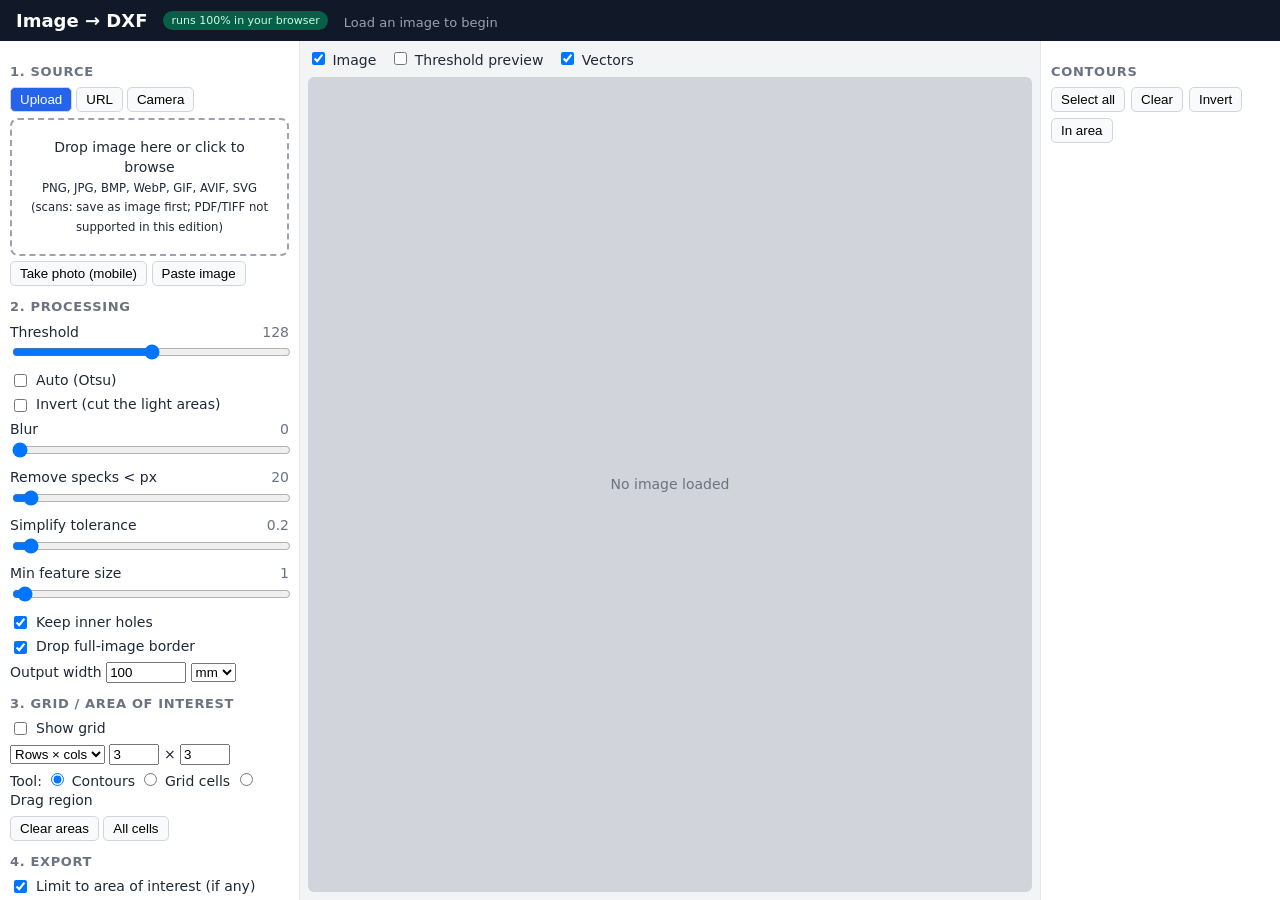
==== docs/index.html @ 94e2ead6 "Image to DXF: browser app, Flask app, Windows package" ====
<!doctype html>
<html lang="en"><head><meta charset="utf-8">
<meta name="viewport" content="width=device-width,initial-scale=1">
<title>Image → DXF cut file (browser edition)</title>
<link rel="stylesheet" href="style.css">
</head><body>
<header><h1>Image → DXF</h1><span class="badge" title="Nothing is uploaded: all processing happens in this browser tab.">runs 100% in your browser</span><span id="status" class="status">Load an image to begin</span></header>
<main>
<aside id="panel">
  <section>
    <h2>1. Source</h2>
    <div class="tabs" id="srcTabs">
      <button data-tab="file" class="on">Upload</button><button data-tab="url">URL</button><button data-tab="cam">Camera</button>
    </div>
    <div id="tab-file" class="tab">
      <label id="drop" class="drop">Drop image here or click to browse<br><small>PNG, JPG, BMP, WebP, GIF, AVIF, SVG (scans: save as image first; PDF/TIFF not supported in this edition)</small>
        <input id="fileIn" type="file" accept="image/*" hidden></label>
      <div class="row"><button id="phoneShot" title="On phones/tablets: opens the camera app">Take photo (mobile)</button>
        <input id="phoneIn" type="file" accept="image/*" capture="environment" hidden>
        <button id="pasteBtn" title="Or just press Ctrl+V anywhere on the page">Paste image</button></div>
    </div>
    <div id="tab-url" class="tab" hidden>
      <input id="urlIn" type="url" placeholder="https://example.com/logo.png"><button id="urlGo">Fetch</button>
      <p class="note">Browsers only allow this when the image's website permits cross-origin access (CORS). Many sites don't:
      if it fails, right-click the image → <i>Save image as…</i> and upload the file instead. (The Python/Windows edition fetches server-side and works with more sites.)</p>
    </div>
    <div id="tab-cam" class="tab" hidden>
      <video id="video" playsinline muted></video>
      <p class="note">Camera needs permission, and HTTPS or localhost (opening the file directly also works in Chrome/Edge).</p>
      <div><button id="camStart">Start camera</button> <button id="camShot" disabled>Capture frame</button> <button id="camStop" disabled>Stop</button></div>
    </div>
  </section>
  <section>
    <h2>2. Processing</h2>
    <label>Threshold <output id="o_threshold">128</output><input id="threshold" type="range" min="0" max="255" value="128"></label>
    <label class="row"><input id="auto" type="checkbox"> Auto (Otsu)</label>
    <label class="row"><input id="invert" type="checkbox"> Invert (cut the light areas)</label>
    <label>Blur <output id="o_blur">0</output><input id="blur" type="range" min="0" max="10" value="0"></label>
    <label>Remove specks &lt; <output id="o_speckle">20</output> px<input id="speckle" type="range" min="0" max="500" value="20"></label>
    <label>Simplify tolerance <output id="o_tolerance">0.2</output><input id="tolerance" type="range" min="0" max="5" step="0.05" value="0.2"></label>
    <label>Min feature size <output id="o_min_feature">1</output><input id="min_feature" type="range" min="0" max="50" step="0.5" value="1"></label>
    <label class="row"><input id="holes" type="checkbox" checked> Keep inner holes</label>
    <label class="row"><input id="drop_frame" type="checkbox" checked> Drop full-image border</label>
    <div class="row">Output width <input id="width" type="number" min="0.1" step="any" value="100" style="width:80px">
      <select id="unit"><option>mm</option><option>in</option></select> <small id="heightNote"></small></div>
  </section>
  <section>
    <h2>3. Grid / area of interest</h2>
    <label class="row"><input id="gridOn" type="checkbox"> Show grid</label>
    <div class="row"><select id="gridMode"><option value="count">Rows × cols</option><option value="size">Cell size</option></select>
      <span id="gridCount"><input id="rows" type="number" min="1" max="100" value="3" style="width:50px"> ×
      <input id="cols" type="number" min="1" max="100" value="3" style="width:50px"></span>
      <span id="gridSize" hidden><input id="cell" type="number" min="0.1" step="any" value="25" style="width:70px"> <span class="u">mm</span></span></div>
    <div class="row">Tool:
      <label><input type="radio" name="tool" value="contour" checked> Contours</label>
      <label><input type="radio" name="tool" value="cell"> Grid cells</label>
      <label><input type="radio" name="tool" value="region"> Drag region</label></div>
    <div class="row"><button id="clearAreas">Clear areas</button> <button id="allCells">All cells</button> <small id="areaNote"></small></div>
  </section>
  <section>
    <h2>4. Export</h2>
    <label class="row"><input id="limitArea" type="checkbox" checked> Limit to area of interest (if any)</label>
    <label class="row"><input id="clip" type="checkbox"> Clip contours at area boundary</label>
    <div class="row">Split: <select id="split"><option value="none">One file, one CUT layer</option><option value="layers">One file, layer per group</option><option value="files">Separate files (zip)</option></select></div>
    <div class="row">Group by: <select id="groupBy"><option value="contour">contour</option><option value="cell">area / cell</option></select>
      <label class="row"><input id="zero" type="checkbox"> origin to 0,0 per file</label></div>
    <button id="download" class="primary" disabled>Download DXF</button>
    <div id="exportNote" class="note"></div>
  </section>
</aside>
<section id="view">
  <div class="toolbar">
    <label><input id="showImg" type="checkbox" checked> Image</label>
    <label><input id="showMask" type="checkbox"> Threshold preview</label>
    <label><input id="showVec" type="checkbox" checked> Vectors</label>
    <span id="info" class="note"></span>
  </div>
  <div id="stage"><svg id="svg" xmlns="http://www.w3.org/2000/svg"></svg><div id="empty">No image loaded</div></div>
</section>
<aside id="listPanel">
  <h2>Contours <small id="selCount"></small></h2>
  <div class="row"><button id="selAll">Select all</button><button id="selNone">Clear</button><button id="selInv">Invert</button><button id="selArea" title="Select contours whose bounding box touches the area of interest">In area</button></div>
  <ul id="list"></ul>
</aside>
</main>
<script src="js/polygon-clipping.umd.min.js"></script>
<script src="js/trace.js"></script>
<script src="js/dxf.js"></script>
<script src="js/app.js"></script>
</body></html>
---- docs/style.css ----
*{box-sizing:border-box}
body{margin:0;font:14px/1.4 system-ui,sans-serif;background:#f3f4f6;color:#1f2937;height:100vh;display:flex;flex-direction:column}
header{background:#111827;color:#fff;padding:8px 16px;display:flex;gap:16px;align-items:baseline}
header h1{font-size:18px;margin:0}.status{font-size:13px;color:#9ca3af}.status.err{color:#fca5a5}
main{flex:1;display:grid;grid-template-columns:300px 1fr 240px;min-height:0}
aside,#view{overflow:auto}
#panel,#listPanel{background:#fff;padding:10px;border-right:1px solid #e5e7eb}
#listPanel{border-left:1px solid #e5e7eb;border-right:0;display:flex;flex-direction:column}
h2{font-size:13px;text-transform:uppercase;letter-spacing:.05em;color:#6b7280;margin:12px 0 6px}
section>label,section .row{display:block;margin:5px 0}
.row{display:flex;gap:6px;align-items:center;flex-wrap:wrap}
label.row{display:flex}
input[type=range]{width:100%}input[type=url]{width:70%}
output{float:right;color:#6b7280}
button{padding:4px 9px;border:1px solid #d1d5db;background:#f9fafb;border-radius:5px;cursor:pointer}
button:hover:not(:disabled){background:#eef2ff}button:disabled{opacity:.5;cursor:default}
button.primary{background:#2563eb;color:#fff;border-color:#1d4ed8;width:100%;padding:8px;margin-top:6px}
.tabs{display:flex;gap:4px;margin-bottom:6px}.tabs button.on{background:#2563eb;color:#fff}
.drop{display:block;border:2px dashed #9ca3af;border-radius:8px;padding:18px;text-align:center;cursor:pointer}
.drop.over{background:#dbeafe;border-color:#2563eb}
video{width:100%;background:#000;border-radius:6px;max-height:180px}
.note{font-size:12px;color:#6b7280}
#view{padding:8px;display:flex;flex-direction:column}
.toolbar{display:flex;gap:14px;align-items:center;margin-bottom:6px}
#stage{position:relative;flex:1;background:#d1d5db;border-radius:6px;overflow:auto;display:flex;align-items:flex-start;justify-content:center}
#svg{max-width:100%;max-height:100%;background:#fff;display:none;user-select:none;touch-action:none}
#empty{color:#6b7280;align-self:center}
#list{list-style:none;margin:6px 0 0;padding:0;overflow:auto;flex:1}
#list li{display:flex;gap:6px;align-items:center;padding:2px 4px;border-radius:4px;cursor:pointer;font-size:12px}
#list li:hover,#list li.hl{background:#fee2e2}#list li .tag{color:#6b7280;margin-left:auto}
#list li.off{color:#9ca3af}
.c{fill:rgba(220,38,38,.12);stroke:#dc2626;stroke-width:1.5;vector-effect:non-scaling-stroke;cursor:pointer}
.c.off{fill:rgba(0,0,0,0);stroke:#9ca3af;stroke-dasharray:4 3}.c.hl{fill:rgba(250,204,21,.45);stroke:#ca8a04}
.g{stroke:#2563eb;stroke-width:1;vector-effect:non-scaling-stroke;opacity:.7;fill:none}
.cell{fill:rgba(37,99,235,.22);stroke:#2563eb;vector-effect:non-scaling-stroke}
.area{fill:rgba(16,185,129,.2);stroke:#059669;stroke-width:2;vector-effect:non-scaling-stroke;stroke-dasharray:6 3}
.lbl{font:12px sans-serif;fill:#1d4ed8;pointer-events:none}
button.primary:hover:not(:disabled){background:#1d4ed8}

.badge{background:#065f46;color:#d1fae5;font-size:11px;padding:2px 8px;border-radius:10px;align-self:center}
.tab p.note{margin:6px 0}
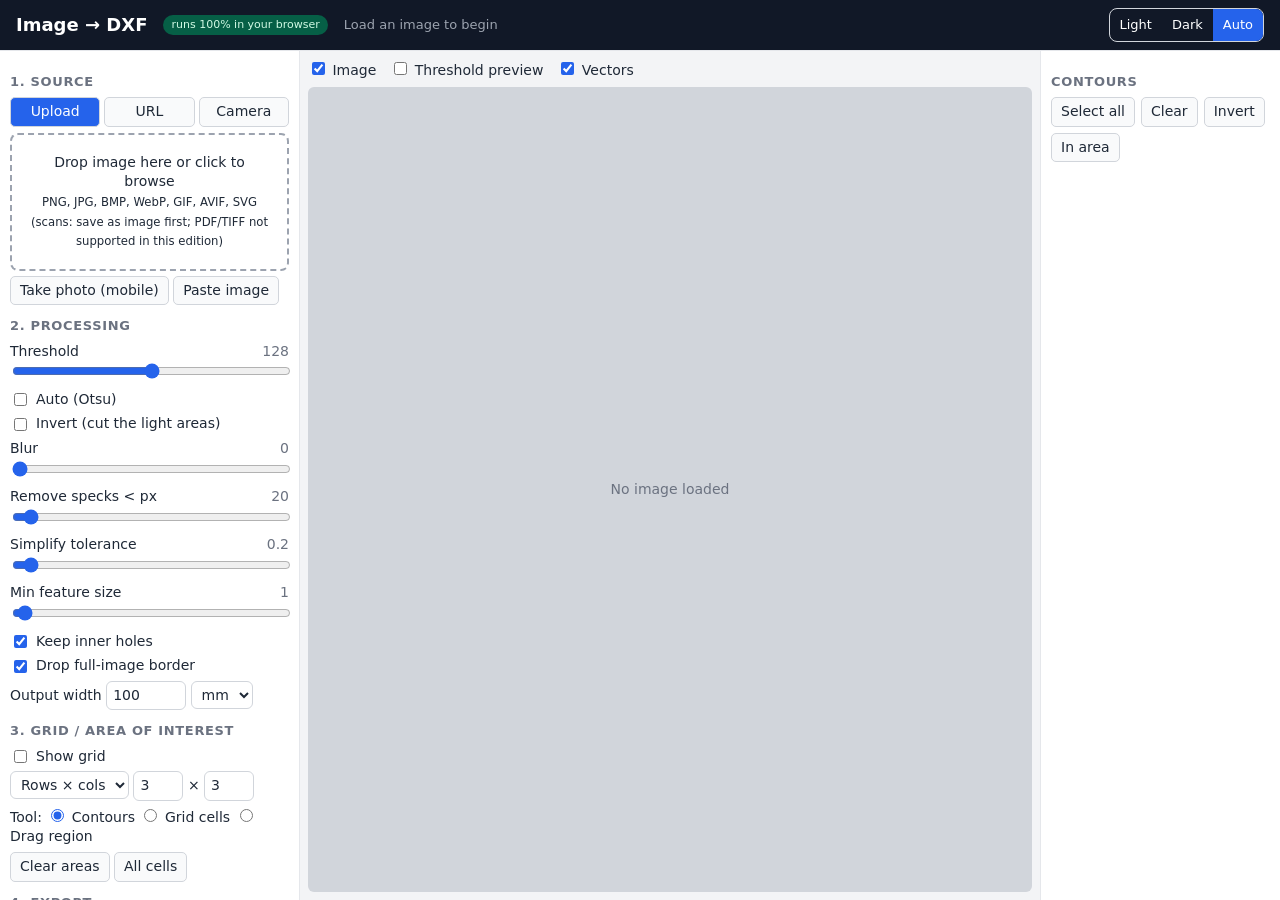
==== commit 0ec2e7c8: "Mobile/iPhone friendly UI: dark mode, safe-area, PWA manifest + icons, touch targets, iOS share fall" ====
--- a/docs/index.html
+++ b/docs/index.html
@@ -1,13 +1,25 @@
 <!doctype html>
 <html lang="en"><head><meta charset="utf-8">
-<meta name="viewport" content="width=device-width,initial-scale=1">
+<meta name="viewport" content="width=device-width,initial-scale=1,viewport-fit=cover">
+<meta name="color-scheme" content="light dark">
+<meta name="theme-color" content="#111827" media="(prefers-color-scheme: light)">
+<meta name="theme-color" content="#0b0f17" media="(prefers-color-scheme: dark)">
+<meta name="apple-mobile-web-app-capable" content="yes">
+<meta name="mobile-web-app-capable" content="yes">
+<meta name="apple-mobile-web-app-status-bar-style" content="black-translucent">
+<meta name="apple-mobile-web-app-title" content="Image to DXF">
+<link rel="manifest" href="manifest.webmanifest">
+<link rel="apple-touch-icon" href="icons/apple-touch-icon.png">
+<link rel="icon" type="image/png" sizes="192x192" href="icons/icon-192.png">
+<script>(function(){try{var t=localStorage.getItem('i2d-theme');if(t==='light'||t==='dark')document.documentElement.setAttribute('data-theme',t);}catch(e){}})();</script>
 <title>Image → DXF cut file (browser edition)</title>
 <link rel="stylesheet" href="style.css">
 </head><body>
-<header><h1>Image → DXF</h1><span class="badge" title="Nothing is uploaded: all processing happens in this browser tab.">runs 100% in your browser</span><span id="status" class="status">Load an image to begin</span></header>
+<header><h1>Image → DXF</h1><span class="badge" title="Nothing is uploaded: all processing happens in this browser tab.">runs 100% in your browser</span><span id="status" class="status" role="status" aria-live="polite">Load an image to begin</span>
+<div class="theme" id="themeSwitch" role="group" aria-label="Color theme"><button data-theme="light">Light</button><button data-theme="dark">Dark</button><button data-theme="auto" class="on">Auto</button></div></header>
 <main>
 <aside id="panel">
-  <section>
+  <section id="s-src">
     <h2>1. Source</h2>
     <div class="tabs" id="srcTabs">
       <button data-tab="file" class="on">Upload</button><button data-tab="url">URL</button><button data-tab="cam">Camera</button>
@@ -20,17 +32,17 @@
         <button id="pasteBtn" title="Or just press Ctrl+V anywhere on the page">Paste image</button></div>
     </div>
     <div id="tab-url" class="tab" hidden>
-      <input id="urlIn" type="url" placeholder="https://example.com/logo.png"><button id="urlGo">Fetch</button>
+      <input id="urlIn" type="url" inputmode="url" autocapitalize="off" autocorrect="off" spellcheck="false" placeholder="https://example.com/logo.png"><button id="urlGo">Fetch</button>
       <p class="note">Browsers only allow this when the image's website permits cross-origin access (CORS). Many sites don't:
       if it fails, right-click the image → <i>Save image as…</i> and upload the file instead. (The Python/Windows edition fetches server-side and works with more sites.)</p>
     </div>
     <div id="tab-cam" class="tab" hidden>
-      <video id="video" playsinline muted></video>
+      <video id="video" playsinline webkit-playsinline autoplay muted></video>
       <p class="note">Camera needs permission, and HTTPS or localhost (opening the file directly also works in Chrome/Edge).</p>
       <div><button id="camStart">Start camera</button> <button id="camShot" disabled>Capture frame</button> <button id="camStop" disabled>Stop</button></div>
     </div>
   </section>
-  <section>
+  <section id="s-proc">
     <h2>2. Processing</h2>
     <label>Threshold <output id="o_threshold">128</output><input id="threshold" type="range" min="0" max="255" value="128"></label>
     <label class="row"><input id="auto" type="checkbox"> Auto (Otsu)</label>
@@ -41,23 +53,23 @@
     <label>Min feature size <output id="o_min_feature">1</output><input id="min_feature" type="range" min="0" max="50" step="0.5" value="1"></label>
     <label class="row"><input id="holes" type="checkbox" checked> Keep inner holes</label>
     <label class="row"><input id="drop_frame" type="checkbox" checked> Drop full-image border</label>
-    <div class="row">Output width <input id="width" type="number" min="0.1" step="any" value="100" style="width:80px">
+    <div class="row">Output width <input id="width" type="number" min="0.1" step="any" value="100" class="n80">
       <select id="unit"><option>mm</option><option>in</option></select> <small id="heightNote"></small></div>
   </section>
-  <section>
+  <section id="s-grid">
     <h2>3. Grid / area of interest</h2>
     <label class="row"><input id="gridOn" type="checkbox"> Show grid</label>
     <div class="row"><select id="gridMode"><option value="count">Rows × cols</option><option value="size">Cell size</option></select>
-      <span id="gridCount"><input id="rows" type="number" min="1" max="100" value="3" style="width:50px"> ×
-      <input id="cols" type="number" min="1" max="100" value="3" style="width:50px"></span>
-      <span id="gridSize" hidden><input id="cell" type="number" min="0.1" step="any" value="25" style="width:70px"> <span class="u">mm</span></span></div>
-    <div class="row">Tool:
+      <span id="gridCount"><input id="rows" type="number" min="1" max="100" value="3" class="n50"> ×
+      <input id="cols" type="number" min="1" max="100" value="3" class="n50"></span>
+      <span id="gridSize" hidden><input id="cell" type="number" min="0.1" step="any" value="25" class="n70"> <span class="u">mm</span></span></div>
+    <div class="row tools">Tool:
       <label><input type="radio" name="tool" value="contour" checked> Contours</label>
       <label><input type="radio" name="tool" value="cell"> Grid cells</label>
       <label><input type="radio" name="tool" value="region"> Drag region</label></div>
     <div class="row"><button id="clearAreas">Clear areas</button> <button id="allCells">All cells</button> <small id="areaNote"></small></div>
   </section>
-  <section>
+  <section id="s-exp">
     <h2>4. Export</h2>
     <label class="row"><input id="limitArea" type="checkbox" checked> Limit to area of interest (if any)</label>
     <label class="row"><input id="clip" type="checkbox"> Clip contours at area boundary</label>
@@ -65,6 +77,7 @@
     <div class="row">Group by: <select id="groupBy"><option value="contour">contour</option><option value="cell">area / cell</option></select>
       <label class="row"><input id="zero" type="checkbox"> origin to 0,0 per file</label></div>
     <button id="download" class="primary" disabled>Download DXF</button>
+    <button id="share" class="primary alt" hidden>Share / Save to Files…</button>
     <div id="exportNote" class="note"></div>
   </section>
 </aside>
@@ -83,6 +96,7 @@
   <ul id="list"></ul>
 </aside>
 </main>
+<script src="js/theme.js"></script>
 <script src="js/polygon-clipping.umd.min.js"></script>
 <script src="js/trace.js"></script>
 <script src="js/dxf.js"></script>
--- a/docs/style.css
+++ b/docs/style.css
@@ -1,41 +1,133 @@
-*{box-sizing:border-box}
-body{margin:0;font:14px/1.4 system-ui,sans-serif;background:#f3f4f6;color:#1f2937;height:100vh;display:flex;flex-direction:column}
-header{background:#111827;color:#fff;padding:8px 16px;display:flex;gap:16px;align-items:baseline}
-header h1{font-size:18px;margin:0}.status{font-size:13px;color:#9ca3af}.status.err{color:#fca5a5}
+/* ---- theme variables: light default, dark via system (Auto) or manual override ---- */
+:root{
+  color-scheme:light;
+  --bg:#f3f4f6;--fg:#1f2937;--muted:#6b7280;--panel:#fff;--border:#e5e7eb;--field:#fff;--field-border:#d1d5db;
+  --btn:#f9fafb;--btn-hover:#eef2ff;--accent:#2563eb;--accent-hover:#1d4ed8;--accent-fg:#fff;
+  --header:#111827;--header-fg:#fff;--status:#9ca3af;--err:#fca5a5;
+  --stage:#d1d5db;--canvas:#fff;--drop-over:#dbeafe;--drop-border:#9ca3af;--hover-row:#fee2e2;--faint:#9ca3af;
+  --badge:#065f46;--badge-fg:#d1fae5;
+  --c-stroke:#dc2626;--c-fill:rgba(220,38,38,.12);--c-off:#9ca3af;--hl-fill:rgba(250,204,21,.45);--hl-stroke:#ca8a04;
+  --g:#2563eb;--cell-fill:rgba(37,99,235,.22);--area-fill:rgba(16,185,129,.2);--area-stroke:#059669;--lbl:#1d4ed8;
+  --lbl-halo:rgba(255,255,255,.85);
+}
+@media (prefers-color-scheme:dark){
+  :root:not([data-theme=light]){
+    color-scheme:dark;
+    --bg:#0b0f17;--fg:#e5e7eb;--muted:#9ca3af;--panel:#141a24;--border:#252d3a;--field:#1b2330;--field-border:#3a4556;
+    --btn:#1f2937;--btn-hover:#2b3647;--accent:#3b82f6;--accent-hover:#2563eb;--accent-fg:#fff;
+    --header:#0b0f17;--header-fg:#f3f4f6;--status:#9ca3af;--err:#fca5a5;
+    --stage:#05080d;--canvas:#1b2330;--drop-over:#1e3a5f;--drop-border:#4b5563;--hover-row:#3b1d24;--faint:#6b7280;
+    --badge:#064e3b;--badge-fg:#a7f3d0;
+    --c-stroke:#ff6b6b;--c-fill:rgba(255,107,107,.18);--c-off:#8b95a5;--hl-fill:rgba(250,204,21,.4);--hl-stroke:#fde047;
+    --g:#60a5fa;--cell-fill:rgba(96,165,250,.3);--area-fill:rgba(52,211,153,.25);--area-stroke:#34d399;--lbl:#93c5fd;
+    --lbl-halo:rgba(11,15,23,.85);
+  }
+}
+:root[data-theme=dark]{
+  color-scheme:dark;
+  --bg:#0b0f17;--fg:#e5e7eb;--muted:#9ca3af;--panel:#141a24;--border:#252d3a;--field:#1b2330;--field-border:#3a4556;
+  --btn:#1f2937;--btn-hover:#2b3647;--accent:#3b82f6;--accent-hover:#2563eb;--accent-fg:#fff;
+  --header:#0b0f17;--header-fg:#f3f4f6;--status:#9ca3af;--err:#fca5a5;
+  --stage:#05080d;--canvas:#1b2330;--drop-over:#1e3a5f;--drop-border:#4b5563;--hover-row:#3b1d24;--faint:#6b7280;
+  --badge:#064e3b;--badge-fg:#a7f3d0;
+  --c-stroke:#ff6b6b;--c-fill:rgba(255,107,107,.18);--c-off:#8b95a5;--hl-fill:rgba(250,204,21,.4);--hl-stroke:#fde047;
+  --g:#60a5fa;--cell-fill:rgba(96,165,250,.3);--area-fill:rgba(52,211,153,.25);--area-stroke:#34d399;--lbl:#93c5fd;
+  --lbl-halo:rgba(11,15,23,.85);
+}
+
+*{box-sizing:border-box;-webkit-text-size-adjust:100%}
+html{background:var(--bg)}
+body{margin:0;font:14px/1.4 system-ui,-apple-system,sans-serif;background:var(--bg);color:var(--fg);height:100vh;height:100dvh;display:flex;flex-direction:column;
+  padding-left:env(safe-area-inset-left);padding-right:env(safe-area-inset-right);padding-bottom:env(safe-area-inset-bottom)}
+header{background:var(--header);color:var(--header-fg);padding:8px 16px;padding-top:calc(8px + env(safe-area-inset-top));
+  margin-left:calc(-1*env(safe-area-inset-left));margin-right:calc(-1*env(safe-area-inset-right));
+  padding-left:calc(16px + env(safe-area-inset-left));padding-right:calc(16px + env(safe-area-inset-right));
+  display:flex;gap:10px 16px;align-items:center;flex-wrap:wrap;border-bottom:1px solid var(--border)}
+header h1{font-size:18px;margin:0}.status{font-size:13px;color:var(--status);flex:1;min-width:120px}.status.err{color:var(--err)}
+.theme{display:flex;border:1px solid var(--field-border);border-radius:8px;overflow:hidden;margin-left:auto}
+.theme button{border:0;border-radius:0;background:transparent;color:var(--header-fg);padding:4px 10px;min-height:32px;font-size:13px}
+.theme button.on{background:var(--accent);color:var(--accent-fg)}
 main{flex:1;display:grid;grid-template-columns:300px 1fr 240px;min-height:0}
 aside,#view{overflow:auto}
-#panel,#listPanel{background:#fff;padding:10px;border-right:1px solid #e5e7eb}
-#listPanel{border-left:1px solid #e5e7eb;border-right:0;display:flex;flex-direction:column}
-h2{font-size:13px;text-transform:uppercase;letter-spacing:.05em;color:#6b7280;margin:12px 0 6px}
+#panel,#listPanel{background:var(--panel);padding:10px;border-right:1px solid var(--border)}
+#listPanel{border-left:1px solid var(--border);border-right:0;display:flex;flex-direction:column}
+h2{font-size:13px;text-transform:uppercase;letter-spacing:.05em;color:var(--muted);margin:12px 0 6px}
 section>label,section .row{display:block;margin:5px 0}
 .row{display:flex;gap:6px;align-items:center;flex-wrap:wrap}
 label.row{display:flex}
-input[type=range]{width:100%}input[type=url]{width:70%}
-output{float:right;color:#6b7280}
-button{padding:4px 9px;border:1px solid #d1d5db;background:#f9fafb;border-radius:5px;cursor:pointer}
-button:hover:not(:disabled){background:#eef2ff}button:disabled{opacity:.5;cursor:default}
-button.primary{background:#2563eb;color:#fff;border-color:#1d4ed8;width:100%;padding:8px;margin-top:6px}
-.tabs{display:flex;gap:4px;margin-bottom:6px}.tabs button.on{background:#2563eb;color:#fff}
-.drop{display:block;border:2px dashed #9ca3af;border-radius:8px;padding:18px;text-align:center;cursor:pointer}
-.drop.over{background:#dbeafe;border-color:#2563eb}
+input[type=range]{width:100%;accent-color:var(--accent)}input[type=url]{width:70%}
+input[type=checkbox],input[type=radio]{accent-color:var(--accent)}
+input[type=url],input[type=number],select{background:var(--field);color:var(--fg);border:1px solid var(--field-border);border-radius:6px;padding:4px 6px;font:inherit}
+.n80{width:80px}.n70{width:70px}.n50{width:50px}
+output{float:right;color:var(--muted)}
+button{padding:4px 9px;border:1px solid var(--field-border);background:var(--btn);color:var(--fg);border-radius:5px;cursor:pointer;font:inherit}
+button:hover:not(:disabled){background:var(--btn-hover)}button:disabled{opacity:.5;cursor:default}
+button.primary{background:var(--accent);color:var(--accent-fg);border-color:var(--accent-hover);width:100%;padding:8px;margin-top:6px}
+button.primary.alt{background:var(--btn);color:var(--fg);border-color:var(--field-border)}
+.tabs{display:flex;gap:4px;margin-bottom:6px}.tabs button{flex:1}.tabs button.on{background:var(--accent);color:var(--accent-fg)}
+.drop{display:block;border:2px dashed var(--drop-border);border-radius:8px;padding:18px;text-align:center;cursor:pointer}
+.drop.over{background:var(--drop-over);border-color:var(--accent)}
 video{width:100%;background:#000;border-radius:6px;max-height:180px}
-.note{font-size:12px;color:#6b7280}
+.note{font-size:12px;color:var(--muted)}
 #view{padding:8px;display:flex;flex-direction:column}
-.toolbar{display:flex;gap:14px;align-items:center;margin-bottom:6px}
-#stage{position:relative;flex:1;background:#d1d5db;border-radius:6px;overflow:auto;display:flex;align-items:flex-start;justify-content:center}
-#svg{max-width:100%;max-height:100%;background:#fff;display:none;user-select:none;touch-action:none}
-#empty{color:#6b7280;align-self:center}
+.toolbar{display:flex;gap:14px;align-items:center;margin-bottom:6px;flex-wrap:wrap}
+#stage{position:relative;flex:1;background:var(--stage);border-radius:6px;overflow:auto;display:flex;align-items:flex-start;justify-content:center}
+#svg{max-width:100%;max-height:100%;background:var(--canvas);display:none;user-select:none;-webkit-user-select:none;-webkit-touch-callout:none;-webkit-tap-highlight-color:transparent;touch-action:none}
+#empty{color:var(--muted);align-self:center}
 #list{list-style:none;margin:6px 0 0;padding:0;overflow:auto;flex:1}
 #list li{display:flex;gap:6px;align-items:center;padding:2px 4px;border-radius:4px;cursor:pointer;font-size:12px}
-#list li:hover,#list li.hl{background:#fee2e2}#list li .tag{color:#6b7280;margin-left:auto}
-#list li.off{color:#9ca3af}
-.c{fill:rgba(220,38,38,.12);stroke:#dc2626;stroke-width:1.5;vector-effect:non-scaling-stroke;cursor:pointer}
-.c.off{fill:rgba(0,0,0,0);stroke:#9ca3af;stroke-dasharray:4 3}.c.hl{fill:rgba(250,204,21,.45);stroke:#ca8a04}
-.g{stroke:#2563eb;stroke-width:1;vector-effect:non-scaling-stroke;opacity:.7;fill:none}
-.cell{fill:rgba(37,99,235,.22);stroke:#2563eb;vector-effect:non-scaling-stroke}
-.area{fill:rgba(16,185,129,.2);stroke:#059669;stroke-width:2;vector-effect:non-scaling-stroke;stroke-dasharray:6 3}
-.lbl{font:12px sans-serif;fill:#1d4ed8;pointer-events:none}
-button.primary:hover:not(:disabled){background:#1d4ed8}
+#list li:hover,#list li.hl{background:var(--hover-row)}#list li .tag{color:var(--muted);margin-left:auto}
+#list li.off{color:var(--faint)}
+.c{fill:var(--c-fill);stroke:var(--c-stroke);stroke-width:1.5;vector-effect:non-scaling-stroke;cursor:pointer}
+.c.off{fill:rgba(0,0,0,0);stroke:var(--c-off);stroke-dasharray:4 3}.c.hl{fill:var(--hl-fill);stroke:var(--hl-stroke)}
+.g{stroke:var(--g);stroke-width:1;vector-effect:non-scaling-stroke;opacity:.7;fill:none}
+.cell{fill:var(--cell-fill);stroke:var(--g);vector-effect:non-scaling-stroke}
+.area{fill:var(--area-fill);stroke:var(--area-stroke);stroke-width:2;vector-effect:non-scaling-stroke;stroke-dasharray:6 3}
+.lbl{font:12px sans-serif;fill:var(--lbl);pointer-events:none;paint-order:stroke;stroke:var(--lbl-halo);stroke-width:3px;stroke-linejoin:round}
+button.primary:hover:not(:disabled){background:var(--accent-hover)}
+.badge{background:var(--badge);color:var(--badge-fg);font-size:11px;padding:2px 8px;border-radius:10px;align-self:center}
+.tab p.note{margin:6px 0}
 
-.badge{background:#065f46;color:#d1fae5;font-size:11px;padding:2px 8px;border-radius:10px;align-self:center}
-.tab p.note{margin:6px 0}
+/* ---- phones / narrow screens: single column, big touch targets ---- */
+@media (max-width:820px){
+  body{height:auto;min-height:100vh;min-height:100dvh;display:block;font-size:16px}
+  header{position:sticky;top:0;z-index:20;gap:6px 12px;flex-wrap:wrap}
+  header h1{font-size:19px}
+  .badge{display:none}
+  .status{order:5;flex-basis:100%;font-size:14px;min-height:20px}
+  .theme{margin-left:auto}
+  .theme button{min-height:44px;min-width:56px;padding:6px 10px}
+  main{display:flex;flex-direction:column;min-height:0}
+  #panel{display:contents}
+  #s-src{order:1}#view{order:2}#s-proc{order:3}#s-grid{order:4}#listPanel{order:5}#s-exp{order:6}
+  #panel>section{background:var(--panel);padding:4px 14px 10px;border-bottom:1px solid var(--border)}
+  #listPanel{border:0;border-bottom:1px solid var(--border);padding:4px 14px 10px}
+  aside,#view{overflow:visible}
+  #view{padding:8px 10px}
+  #stage{flex:none;min-height:220px;overflow:hidden;align-items:center}
+  #svg{max-height:none;width:100%!important;height:auto}
+  #empty{padding:60px 0}
+  h2{font-size:14px;margin:14px 0 8px}
+  button,select,input[type=url],input[type=number]{min-height:44px;font-size:16px}
+  button{padding:8px 14px}
+  input[type=url],input[type=number],select{font-size:16px;padding:8px 10px}
+  input[type=url]{width:100%;margin-bottom:6px}
+  #urlGo{width:100%}
+  .n80,.n70{width:96px}.n50{width:72px}
+  label.row,section>label{min-height:44px;align-items:center}
+  label.row{gap:10px}
+  input[type=checkbox],input[type=radio]{width:24px;height:24px;flex:none;margin:0 2px 0 0}
+  .toolbar label{display:flex;align-items:center;gap:8px;min-height:44px}
+  input[type=range]{height:44px;margin:0}
+  .row.tools{gap:6px 8px}.row.tools label{display:flex;align-items:center;gap:8px;min-height:44px;padding:0 12px;border:1px solid var(--field-border);border-radius:8px;background:var(--btn)}
+  .drop{padding:28px 14px;min-height:96px;display:flex;flex-direction:column;justify-content:center}
+  .row>button{flex:1 1 auto}
+  #tab-cam button{margin:2px 2px 2px 0}
+  video{max-height:55vh}
+  .note,small{font-size:13px}
+  #list{max-height:50vh}
+  #list li{min-height:44px;font-size:15px;padding:4px 8px;gap:10px}
+  #list li input{width:24px;height:24px}
+  button.primary{min-height:52px;font-size:17px;margin-top:10px}
+  #s-exp{padding-bottom:calc(20px + env(safe-area-inset-bottom))}
+}
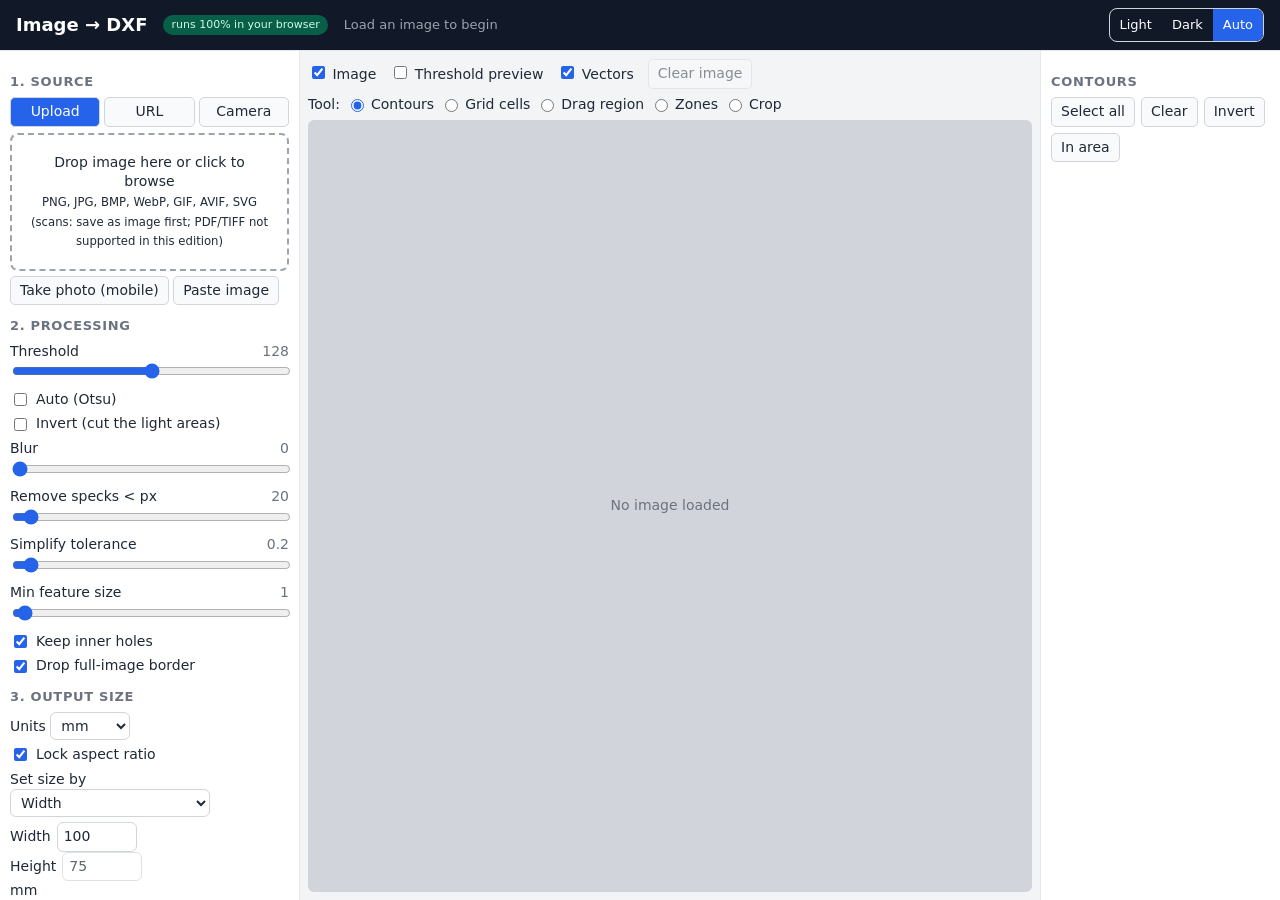
==== commit 18cfb2fe: "Browser edition v3: clear image, cut-inside-first + nearest order, tabs/bridges, zones, crop/focus, " ====
--- a/docs/index.html
+++ b/docs/index.html
@@ -53,24 +53,60 @@
     <label>Min feature size <output id="o_min_feature">1</output><input id="min_feature" type="range" min="0" max="50" step="0.5" value="1"></label>
     <label class="row"><input id="holes" type="checkbox" checked> Keep inner holes</label>
     <label class="row"><input id="drop_frame" type="checkbox" checked> Drop full-image border</label>
-    <div class="row">Output width <input id="width" type="number" min="0.1" step="any" value="100" class="n80">
-      <select id="unit"><option>mm</option><option>in</option></select> <small id="heightNote"></small></div>
+  </section>
+  <section id="s-size">
+    <h2>3. Output size</h2>
+    <div class="row">Units <select id="unit" aria-label="Units"><option value="mm">mm</option><option value="in">inches</option></select>
+      <label class="row"><input id="lock" type="checkbox" checked> Lock aspect ratio</label></div>
+    <div class="row">Set size by <select id="sizeBy" aria-label="Set size by"><option value="width">Width</option><option value="height">Height</option><option value="percent">Scale (%)</option><option value="dpi">Pixels per inch (PPI/DPI)</option></select></div>
+    <div class="row sizerow"><label>Width <input id="width" type="number" min="0.001" step="any" value="100" class="n80"></label>
+      <label>Height <input id="height" type="number" min="0.001" step="any" value="75" class="n80"></label> <span class="u">mm</span></div>
+    <div class="row" id="rowPct" hidden><label>Scale <input id="pct" type="number" min="0.01" step="any" value="100" class="n80"> %</label> <small>100% = 96 px per inch</small></div>
+    <div class="row" id="rowDpi" hidden><label>PPI <input id="dpi" type="number" min="0.01" step="any" value="96" class="n80"></label> <small>pixels of the image per inch</small></div>
+    <div class="row" id="rowRef" hidden>Width / height refer to <select id="sizeRef" aria-label="Size refers to"><option value="full">the full image (scale preserved)</option><option value="crop">the cropped area</option></select></div>
+    <div id="sizeOut" class="note strong" aria-live="polite">Output size: –</div>
+  </section>
+  <section id="s-crop">
+    <h2>Crop / focus area</h2>
+    <p class="note">Draw a rectangle with the Crop tool, then <i>Focus</i>: tracing and the DXF use only that part of the picture (DXF origin = crop corner). Crop again to narrow further.</p>
+    <div class="row"><button id="cropDraw">Draw crop area</button><button id="cropApply" disabled>Focus / Crop to area</button><button id="cropReset" disabled>Reset crop</button></div>
+    <div id="cropNote" class="note">No crop</div>
   </section>
   <section id="s-grid">
-    <h2>3. Grid / area of interest</h2>
+    <h2>4. Grid / area of interest</h2>
     <label class="row"><input id="gridOn" type="checkbox"> Show grid</label>
     <div class="row"><select id="gridMode"><option value="count">Rows × cols</option><option value="size">Cell size</option></select>
       <span id="gridCount"><input id="rows" type="number" min="1" max="100" value="3" class="n50"> ×
       <input id="cols" type="number" min="1" max="100" value="3" class="n50"></span>
       <span id="gridSize" hidden><input id="cell" type="number" min="0.1" step="any" value="25" class="n70"> <span class="u">mm</span></span></div>
-    <div class="row tools">Tool:
-      <label><input type="radio" name="tool" value="contour" checked> Contours</label>
-      <label><input type="radio" name="tool" value="cell"> Grid cells</label>
-      <label><input type="radio" name="tool" value="region"> Drag region</label></div>
     <div class="row"><button id="clearAreas">Clear areas</button> <button id="allCells">All cells</button> <small id="areaNote"></small></div>
   </section>
+  <section id="s-zones">
+    <h2>5. Zones</h2>
+    <p class="note">Choose the <i>Zones</i> tool and drag on the image to draw a rectangle. Drag a zone to move it, drag its handles to resize. A zone that is switched <b>off</b> removes every contour whose centre (centroid or bounding-box centre) is inside it from the DXF.</p>
+    <div class="row"><button id="zoneAdd">Add zone</button><button id="zoneClear">Clear all zones</button></div>
+    <div id="zoneList"></div>
+  </section>
+  <section id="s-cut">
+    <h2>6. Cut order &amp; tabs</h2>
+    <label class="row"><input id="insideFirst" type="checkbox"> Cut inside first <small>(holes in letters / numbers / shapes and nested islands are written, and so cut, before the outer cut)</small></label>
+    <label class="row"><input id="nearest" type="checkbox"> Nearest-neighbour order <small>(shorter travel)</small></label>
+    <label class="row"><input id="ioLayers" type="checkbox"> Layers CUT_INNER / CUT_OUTER <small>(one-file mode)</small></label>
+    <label class="row"><input id="showOrder" type="checkbox"> Show cut order numbers in preview</label>
+    <div id="orderNote" class="note"></div>
+    <h3>Tabs (hold-in bridges)</h3>
+    <p class="note">Leaves small uncut gaps so parts stay attached until the job ends. Mark contours with the <b>⊓</b> button in the list, or use the buttons below.</p>
+    <label class="row"><input id="tabsAll" type="checkbox"> Tabs on all outer cuts</label>
+    <div class="row"><button id="tabsSel">Add tabs to selected</button><button id="tabsClear">Clear tab marks</button></div>
+    <label class="row"><input id="tabsSkipHoles" type="checkbox" checked> Only outer contours (skip holes)</label>
+    <div class="row"><label>Tab width <input id="tabW" type="number" min="0.001" step="any" value="1" class="n70"></label> <span class="u">mm</span></div>
+    <div class="row">Tabs <select id="tabMode" aria-label="Tab count mode"><option value="count">per contour</option><option value="spacing">by spacing</option></select>
+      <input id="tabN" type="number" min="1" max="50" step="1" value="4" class="n50" aria-label="Tabs per contour">
+      <span id="tabSpacingWrap" hidden><input id="tabS" type="number" min="0.001" step="any" value="50" class="n70" aria-label="Tab spacing"> <span class="u">mm</span></span></div>
+    <div id="tabNote" class="note"></div>
+  </section>
   <section id="s-exp">
-    <h2>4. Export</h2>
+    <h2>7. Export</h2>
     <label class="row"><input id="limitArea" type="checkbox" checked> Limit to area of interest (if any)</label>
     <label class="row"><input id="clip" type="checkbox"> Clip contours at area boundary</label>
     <div class="row">Split: <select id="split"><option value="none">One file, one CUT layer</option><option value="layers">One file, layer per group</option><option value="files">Separate files (zip)</option></select></div>
@@ -86,8 +122,15 @@
     <label><input id="showImg" type="checkbox" checked> Image</label>
     <label><input id="showMask" type="checkbox"> Threshold preview</label>
     <label><input id="showVec" type="checkbox" checked> Vectors</label>
+    <button id="clearImg" disabled title="Remove the image and reset contours, selection, grid, zones and crop">Clear image</button>
     <span id="info" class="note"></span>
   </div>
+  <div class="row tools" id="toolRow">Tool:
+    <label><input type="radio" name="tool" value="contour" checked> Contours</label>
+    <label><input type="radio" name="tool" value="cell"> Grid cells</label>
+    <label><input type="radio" name="tool" value="region"> Drag region</label>
+    <label><input type="radio" name="tool" value="zone"> Zones</label>
+    <label><input type="radio" name="tool" value="crop"> Crop</label></div>
   <div id="stage"><svg id="svg" xmlns="http://www.w3.org/2000/svg"></svg><div id="empty">No image loaded</div></div>
 </section>
 <aside id="listPanel">
--- a/docs/style.css
+++ b/docs/style.css
@@ -9,6 +9,7 @@
   --c-stroke:#dc2626;--c-fill:rgba(220,38,38,.12);--c-off:#9ca3af;--hl-fill:rgba(250,204,21,.45);--hl-stroke:#ca8a04;
   --g:#2563eb;--cell-fill:rgba(37,99,235,.22);--area-fill:rgba(16,185,129,.2);--area-stroke:#059669;--lbl:#1d4ed8;
   --lbl-halo:rgba(255,255,255,.85);
+  --zone:#d97706;--zone-fill:rgba(245,158,11,.14);--zone-off:#6b7280;--zone-off-fill:rgba(107,114,128,.28);--tab:#c026d3;--ord:#047857;--crop:#0ea5e9;
 }
 @media (prefers-color-scheme:dark){
   :root:not([data-theme=light]){
@@ -21,6 +22,7 @@
     --c-stroke:#ff6b6b;--c-fill:rgba(255,107,107,.18);--c-off:#8b95a5;--hl-fill:rgba(250,204,21,.4);--hl-stroke:#fde047;
     --g:#60a5fa;--cell-fill:rgba(96,165,250,.3);--area-fill:rgba(52,211,153,.25);--area-stroke:#34d399;--lbl:#93c5fd;
     --lbl-halo:rgba(11,15,23,.85);
+    --zone:#fbbf24;--zone-fill:rgba(251,191,36,.16);--zone-off:#9ca3af;--zone-off-fill:rgba(156,163,175,.3);--tab:#f0abfc;--ord:#6ee7b7;--crop:#38bdf8;
   }
 }
 :root[data-theme=dark]{
@@ -36,6 +38,7 @@
 }
 
 *{box-sizing:border-box;-webkit-text-size-adjust:100%}
+[hidden]{display:none!important}
 html{background:var(--bg)}
 body{margin:0;font:14px/1.4 system-ui,-apple-system,sans-serif;background:var(--bg);color:var(--fg);height:100vh;height:100dvh;display:flex;flex-direction:column;
   padding-left:env(safe-area-inset-left);padding-right:env(safe-area-inset-right);padding-bottom:env(safe-area-inset-bottom)}
@@ -88,6 +91,37 @@
 .badge{background:var(--badge);color:var(--badge-fg);font-size:11px;padding:2px 8px;border-radius:10px;align-self:center}
 .tab p.note{margin:6px 0}
 
+/* ---- features v3: zones, crop, tabs, order, size ---- */
+h3{font-size:12px;color:var(--muted);margin:12px 0 4px}
+.strong{font-weight:600;color:var(--fg)}
+.sizerow label{display:flex;align-items:center;gap:6px}
+input[readonly]{opacity:.7}
+#toolRow{display:flex;margin:0 0 6px}
+#toolRow label{display:flex;align-items:center;gap:4px}
+.zone,.cropsel{pointer-events:none}
+.zh{display:none;fill:var(--accent);stroke:#fff;stroke-width:1.5;vector-effect:non-scaling-stroke;pointer-events:none}
+.tool-zone .zone,.tool-zone .zh[data-kind=zone],.tool-crop .cropsel,.tool-crop .zh[data-kind=crop]{pointer-events:all}
+.tool-zone .zh[data-kind=zone],.tool-crop .zh[data-kind=crop]{display:inline}
+.tool-zone .zone,.tool-crop .cropsel{cursor:move}
+.zone{fill:var(--zone-fill);stroke:var(--zone);stroke-width:2;vector-effect:non-scaling-stroke}
+.zone.sel{stroke-width:3.5}
+.zone.off{fill:var(--zone-off-fill);stroke:var(--zone-off);stroke-dasharray:6 4}
+.cropsel{fill:rgba(14,165,233,.08);stroke:var(--crop);stroke-width:2;vector-effect:non-scaling-stroke;stroke-dasharray:5 3}
+.cropdim{fill:rgba(0,0,0,.45);pointer-events:none}
+.c.zx{fill:rgba(0,0,0,0);stroke:var(--zone);stroke-dasharray:2 3}
+.c.tabbed{stroke-width:2.6}
+.tabhalo{fill:none;stroke:var(--lbl-halo);stroke-width:11;vector-effect:non-scaling-stroke;stroke-linecap:butt;pointer-events:none}
+.tabgap{fill:none;stroke:var(--tab);stroke-width:7;vector-effect:non-scaling-stroke;stroke-linecap:butt;pointer-events:none}
+.ord{fill:var(--ord);font-weight:700;font-family:sans-serif;pointer-events:none;paint-order:stroke;stroke:var(--lbl-halo);stroke-width:3px;stroke-linejoin:round}
+#list li.zx{color:var(--faint)}
+button.tabbtn{padding:0 7px;line-height:1.3;border-radius:4px;margin-left:4px;min-width:26px}
+button.tabbtn.on{background:var(--tab);color:#fff;border-color:var(--tab)}
+.zone-item{border:1px solid var(--border);border-radius:8px;padding:4px 8px;margin:6px 0}
+.zone-item.active{border-color:var(--zone)}
+.zone-item.zoff{opacity:.85}
+.zone-item .row{margin:2px 0}
+.zbtns button{flex:1 1 auto}
+
 /* ---- phones / narrow screens: single column, big touch targets ---- */
 @media (max-width:820px){
   body{height:auto;min-height:100vh;min-height:100dvh;display:block;font-size:16px}
@@ -99,7 +133,7 @@
   .theme button{min-height:44px;min-width:56px;padding:6px 10px}
   main{display:flex;flex-direction:column;min-height:0}
   #panel{display:contents}
-  #s-src{order:1}#view{order:2}#s-proc{order:3}#s-grid{order:4}#listPanel{order:5}#s-exp{order:6}
+  #s-src{order:1}#view{order:2}#s-proc{order:3}#s-size{order:4}#s-crop{order:5}#s-grid{order:6}#s-zones{order:7}#listPanel{order:8}#s-cut{order:9}#s-exp{order:10}
   #panel>section{background:var(--panel);padding:4px 14px 10px;border-bottom:1px solid var(--border)}
   #listPanel{border:0;border-bottom:1px solid var(--border);padding:4px 14px 10px}
   aside,#view{overflow:visible}
@@ -130,4 +164,10 @@
   #list li input{width:24px;height:24px}
   button.primary{min-height:52px;font-size:17px;margin-top:10px}
   #s-exp{padding-bottom:calc(20px + env(safe-area-inset-bottom))}
+  .zbtns button,.sizerow input{min-height:44px}
+  button.tabbtn{min-width:44px;min-height:44px;font-size:18px}
+  .sizerow{gap:8px 12px}
+  #toolRow{margin:6px 0}
+  .zone-item{padding:6px 10px}
+  h3{font-size:14px}
 }
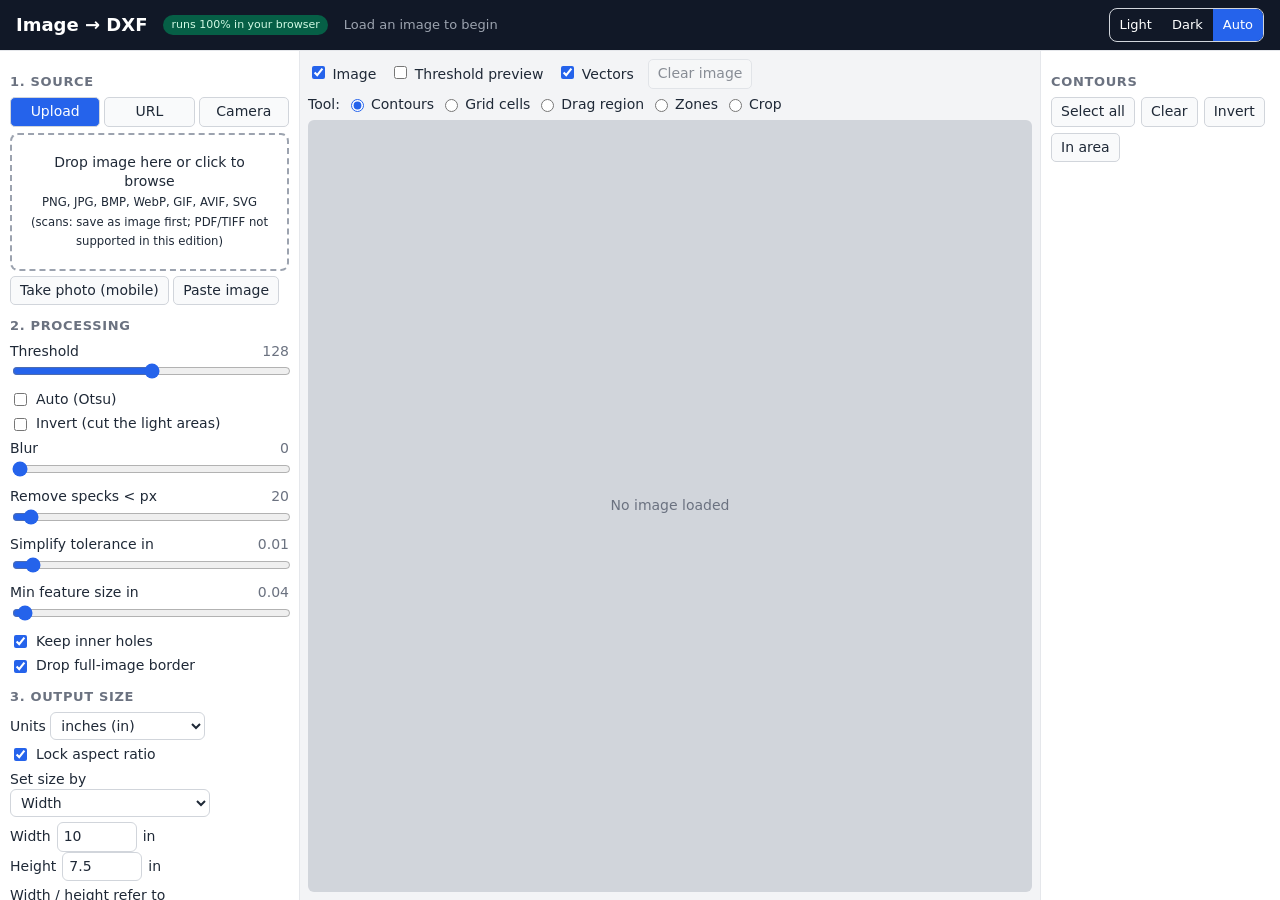
==== commit 05d10df3: "Fix DXF size coming out short: size the traced shapes' bounding box by default (new 'refer to' choic" ====
--- a/docs/index.html
+++ b/docs/index.html
@@ -49,21 +49,25 @@
     <label class="row"><input id="invert" type="checkbox"> Invert (cut the light areas)</label>
     <label>Blur <output id="o_blur">0</output><input id="blur" type="range" min="0" max="10" value="0"></label>
     <label>Remove specks &lt; <output id="o_speckle">20</output> px<input id="speckle" type="range" min="0" max="500" value="20"></label>
-    <label>Simplify tolerance <output id="o_tolerance">0.2</output><input id="tolerance" type="range" min="0" max="5" step="0.05" value="0.2"></label>
-    <label>Min feature size <output id="o_min_feature">1</output><input id="min_feature" type="range" min="0" max="50" step="0.5" value="1"></label>
+    <label>Simplify tolerance <output id="o_tolerance">0.2</output> <span class="u">mm</span><input id="tolerance" type="range" min="0" max="5" step="0.05" value="0.2"></label>
+    <label>Min feature size <output id="o_min_feature">1</output> <span class="u">mm</span><input id="min_feature" type="range" min="0" max="50" step="0.5" value="1"></label>
     <label class="row"><input id="holes" type="checkbox" checked> Keep inner holes</label>
     <label class="row"><input id="drop_frame" type="checkbox" checked> Drop full-image border</label>
   </section>
   <section id="s-size">
     <h2>3. Output size</h2>
-    <div class="row">Units <select id="unit" aria-label="Units"><option value="mm">mm</option><option value="in">inches</option></select>
+    <div class="row">Units <select id="unit" aria-label="Units"><option value="in" selected>inches (in)</option><option value="mm">millimetres (mm)</option></select>
       <label class="row"><input id="lock" type="checkbox" checked> Lock aspect ratio</label></div>
     <div class="row">Set size by <select id="sizeBy" aria-label="Set size by"><option value="width">Width</option><option value="height">Height</option><option value="percent">Scale (%)</option><option value="dpi">Pixels per inch (PPI/DPI)</option></select></div>
-    <div class="row sizerow"><label>Width <input id="width" type="number" min="0.001" step="any" value="100" class="n80"></label>
-      <label>Height <input id="height" type="number" min="0.001" step="any" value="75" class="n80"></label> <span class="u">mm</span></div>
+    <div class="row sizerow"><label>Width <input id="width" type="number" min="0.001" step="any" value="100" class="n80" inputmode="decimal"> <span class="u">mm</span></label>
+      <label>Height <input id="height" type="number" min="0.001" step="any" value="75" class="n80" inputmode="decimal"> <span class="u">mm</span></label></div>
     <div class="row" id="rowPct" hidden><label>Scale <input id="pct" type="number" min="0.01" step="any" value="100" class="n80"> %</label> <small>100% = 96 px per inch</small></div>
     <div class="row" id="rowDpi" hidden><label>PPI <input id="dpi" type="number" min="0.01" step="any" value="96" class="n80"></label> <small>pixels of the image per inch</small></div>
-    <div class="row" id="rowRef" hidden>Width / height refer to <select id="sizeRef" aria-label="Size refers to"><option value="full">the full image (scale preserved)</option><option value="crop">the cropped area</option></select></div>
+    <div class="row" id="rowRef">Width / height refer to <select id="sizeRef" aria-label="Size refers to">
+      <option value="shapes" selected>traced shapes (exact DXF size)</option>
+      <option value="image">whole image frame (with margins)</option>
+      <option value="full" hidden disabled>full original image (keep scale)</option></select></div>
+    <p class="note" id="refNote">The DXF only contains the traced shapes, so the size you enter is the bounding box of the selected shapes. Margins/whitespace around the artwork in the picture are not counted.</p>
     <div id="sizeOut" class="note strong" aria-live="polite">Output size: –</div>
   </section>
   <section id="s-crop">
@@ -78,7 +82,7 @@
     <div class="row"><select id="gridMode"><option value="count">Rows × cols</option><option value="size">Cell size</option></select>
       <span id="gridCount"><input id="rows" type="number" min="1" max="100" value="3" class="n50"> ×
       <input id="cols" type="number" min="1" max="100" value="3" class="n50"></span>
-      <span id="gridSize" hidden><input id="cell" type="number" min="0.1" step="any" value="25" class="n70"> <span class="u">mm</span></span></div>
+      <span id="gridSize" hidden><input id="cell" type="number" min="0.001" step="any" value="25" class="n70"> <span class="u">mm</span></span></div>
     <div class="row"><button id="clearAreas">Clear areas</button> <button id="allCells">All cells</button> <small id="areaNote"></small></div>
   </section>
   <section id="s-zones">
@@ -115,6 +119,7 @@
     <button id="download" class="primary" disabled>Download DXF</button>
     <button id="share" class="primary alt" hidden>Share / Save to Files…</button>
     <div id="exportNote" class="note"></div>
+    <div id="dxfCheck" class="note strong" aria-live="polite"></div>
   </section>
 </aside>
 <section id="view">
--- a/docs/style.css
+++ b/docs/style.css
@@ -171,3 +171,6 @@
   .zone-item{padding:6px 10px}
   h3{font-size:14px}
 }
+
+.note.err{color:var(--err)}
+#sizeRef{max-width:100%}
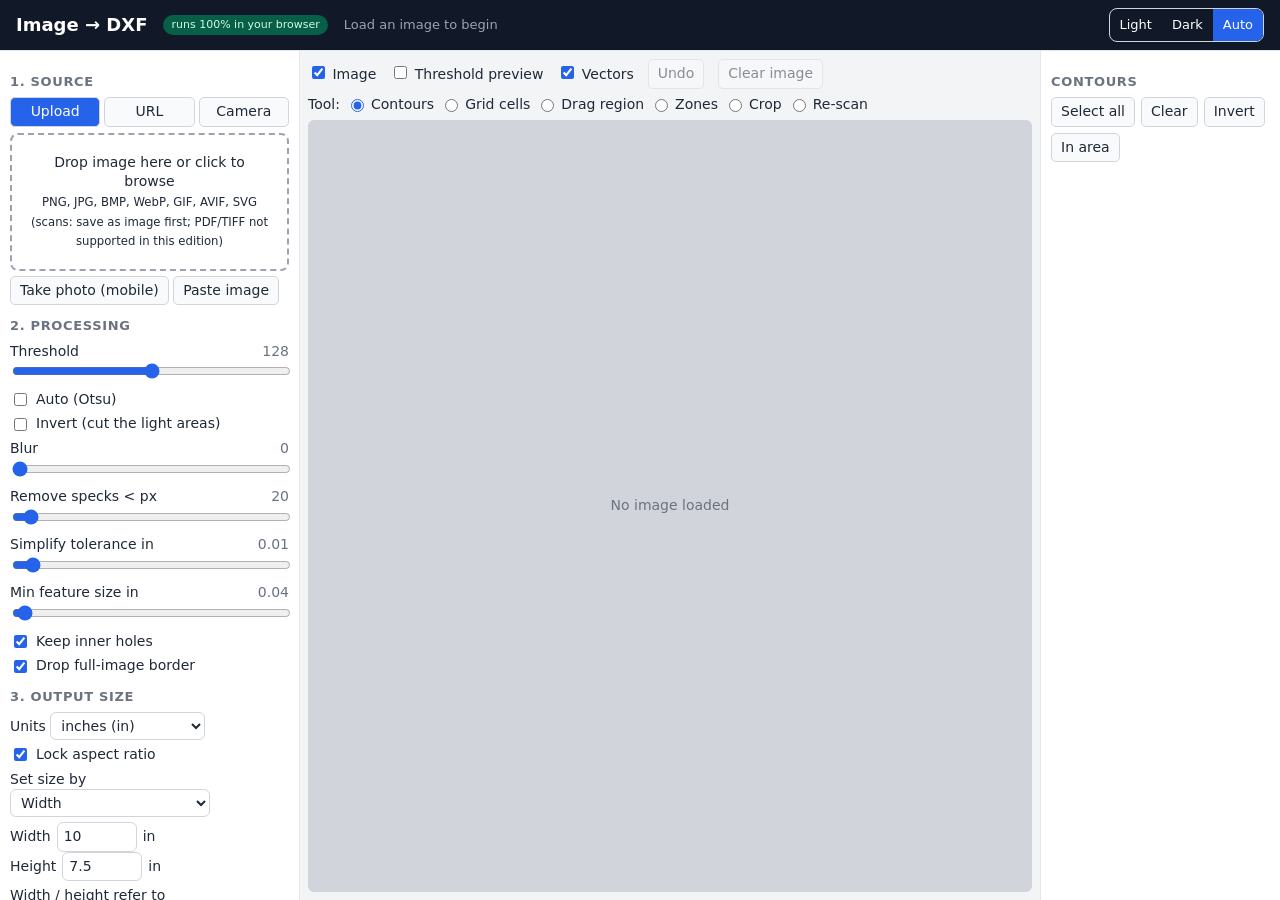
==== commit d101bf04: "Merge touching cuts, re-scan area, assess whole crop, table size passes (park, registration marks, o" ====
--- a/docs/index.html
+++ b/docs/index.html
@@ -75,6 +75,46 @@
     <p class="note">Draw a rectangle with the Crop tool, then <i>Focus</i>: tracing and the DXF use only that part of the picture (DXF origin = crop corner). Crop again to narrow further.</p>
     <div class="row"><button id="cropDraw">Draw crop area</button><button id="cropApply" disabled>Focus / Crop to area</button><button id="cropReset" disabled>Reset crop</button></div>
     <div id="cropNote" class="note">No crop</div>
+    <div id="asRow" hidden>
+      <h3>Assess whole crop</h3>
+      <p class="note">Crop lighting often differs from the rest of the picture. Re-trace the entire cropped section with its own local settings (independent of the Processing sliders). The size reference above keeps working.</p>
+      <div class="row"><button id="asGo">Re-assess entire cropped section</button></div>
+      <label class="row"><input id="asOn" type="checkbox"> Use local crop settings</label>
+      <div id="asBox" hidden>
+        <label class="row"><input id="asAuto" type="checkbox" checked> Local auto (Otsu from the crop pixels only)</label>
+        <label class="row"><input id="asNorm" type="checkbox"> Stretch contrast first (faint / dim crops)</label>
+        <label>Threshold <output id="o_asThr">128</output><input id="asThr" type="range" min="0" max="255" value="128"></label>
+        <label class="row"><input id="asInvert" type="checkbox"> Invert</label>
+        <label>Blur <output id="o_asBlur">0</output><input id="asBlur" type="range" min="0" max="10" value="0"></label>
+        <label>Detail: remove specks &lt; <output id="o_asSpeckle">4</output> px<input id="asSpeckle" type="range" min="0" max="200" value="4"></label>
+        <label>Detail: simplify <output id="o_asSimp">0.5</output> px<input id="asSimp" type="range" min="0" max="5" step="0.1" value="0.5"></label>
+        <label>Detail: min size <output id="o_asMin">3</output> px<input id="asMin" type="range" min="0" max="100" value="3"></label>
+      </div>
+    </div>
+  </section>
+  <section id="s-rescan">
+    <h2>Re-scan area</h2>
+    <p class="note">Missed a cut? Choose the <i>Re-scan</i> tool and drag a rectangle over the spot. That region alone is re-traced from the source pixels with its own settings; the green preview shows what would be found. <i>Add to cuts</i> merges it into the cuts (undo available).</p>
+    <div class="row"><button id="rsDraw">Draw re-scan area</button><button id="rsClear" disabled>Clear area</button></div>
+    <label class="row"><input id="rsAuto" type="checkbox" checked> Local auto (Otsu) threshold</label>
+    <label class="row"><input id="rsNorm" type="checkbox"> Stretch contrast first (faint shapes)</label>
+    <label>Threshold <output id="o_rsThr">128</output><input id="rsThr" type="range" min="0" max="255" value="128"></label>
+    <label class="row"><input id="rsInvert" type="checkbox"> Invert</label>
+    <label>Blur <output id="o_rsBlur">0</output><input id="rsBlur" type="range" min="0" max="10" value="0"></label>
+    <label>Remove specks &lt; <output id="o_rsSpeckle">4</output> px<input id="rsSpeckle" type="range" min="0" max="200" value="4"></label>
+    <label>Simplify <output id="o_rsSimp">0.5</output> px<input id="rsSimp" type="range" min="0" max="5" step="0.1" value="0.5"></label>
+    <label>Min size <output id="o_rsMin">3</output> px<input id="rsMin" type="range" min="0" max="100" value="3"></label>
+    <label class="row"><input id="rsReplace" type="checkbox"> Replace existing contours inside the area</label>
+    <div class="row"><button id="rsAdd" class="primary" disabled>Add to cuts</button></div>
+    <div id="rsNote" class="note"></div>
+  </section>
+  <section id="s-merge">
+    <h2>Merge touching cuts</h2>
+    <p class="note">Contours that touch, overlap or lie within the tolerance are unioned into one outline (shared inner edges removed, holes kept).</p>
+    <div class="row">Merge <select id="mergeScope" aria-label="Merge scope"><option value="all">all contours</option><option value="selected">only selected</option></select></div>
+    <div class="row"><label>Touch tolerance <input id="mergeTol" type="number" min="0" step="any" value="0.01" class="n70" inputmode="decimal"> <span class="u">in</span></label></div>
+    <div class="row"><button id="mergeGo" disabled>Merge touching cuts</button></div>
+    <div id="mergeNote" class="note"></div>
   </section>
   <section id="s-grid">
     <h2>4. Grid / area of interest</h2>
@@ -109,6 +149,24 @@
       <span id="tabSpacingWrap" hidden><input id="tabS" type="number" min="0.001" step="any" value="50" class="n70" aria-label="Tab spacing"> <span class="u">mm</span></span></div>
     <div id="tabNote" class="note"></div>
   </section>
+  <section id="s-table">
+    <h2>Table size &amp; material moves</h2>
+    <label class="row"><input id="tblOn" type="checkbox"> Break the job into passes that fit my table</label>
+    <div id="tblBox" hidden>
+      <p class="note">When the job is bigger than the table it is split at the table boundaries. After each pass the torch parks; move the material, then run the next file.</p>
+      <div class="row">Preset <select id="tblPreset" aria-label="Table preset"><option value="24x24">24 × 24 in</option><option value="24x48">24 × 48 in</option><option value="48x48">48 × 48 in</option><option value="48x96">48 × 96 in (4 × 8 ft)</option><option value="60x120">60 × 120 in (5 × 10 ft)</option><option value="custom">Custom</option></select></div>
+      <div class="row"><label>Length (X) <input id="tblW" type="number" min="0.001" step="any" value="48" class="n80" inputmode="decimal"> <span class="u">in</span></label>
+        <label>Height (Y) <input id="tblH" type="number" min="0.001" step="any" value="48" class="n80" inputmode="decimal"> <span class="u">in</span></label></div>
+      <div class="row">Start corner <select id="tblCorner" aria-label="Start corner"><option value="bl">lower-left</option><option value="br">lower-right</option><option value="tl">upper-left</option><option value="tr">upper-right</option></select></div>
+      <div class="row"><label>Overlap / registration margin <input id="tblOv" type="number" min="0" step="any" value="1" class="n70" inputmode="decimal"> <span class="u">in</span></label></div>
+      <div class="row">Cuts across a break <select id="tblMode" aria-label="Cuts across a break"><option value="clip">continue in the next pass (clip at the break)</option><option value="whole">keep whole contours (assign by centre)</option></select></div>
+      <div class="row">Torch park <select id="tblPark" aria-label="Torch park position"><option value="bl">table lower-left</option><option value="br">table lower-right</option><option value="tl">table upper-left</option><option value="tr">table upper-right</option><option value="custom">custom X, Y</option></select></div>
+      <div id="tblParkXY" class="row" hidden><label>X <input id="tblParkX" type="number" step="any" value="0" class="n70" inputmode="decimal"></label> <label>Y <input id="tblParkY" type="number" step="any" value="0" class="n70" inputmode="decimal"></label> <span class="u">in</span></div>
+      <label class="row"><input id="tblMarks" type="checkbox"> Registration marks at the breaks (layers REG_MARK / REG_ALIGN)</label>
+      <div class="row">Output <select id="tblOut" aria-label="Table output"><option value="files">one DXF per pass (zip)</option><option value="single">single DXF, layers SECTION_1…</option></select></div>
+      <div id="tblNote" class="note" aria-live="polite"></div>
+    </div>
+  </section>
   <section id="s-exp">
     <h2>7. Export</h2>
     <label class="row"><input id="limitArea" type="checkbox" checked> Limit to area of interest (if any)</label>
@@ -127,6 +185,7 @@
     <label><input id="showImg" type="checkbox" checked> Image</label>
     <label><input id="showMask" type="checkbox"> Threshold preview</label>
     <label><input id="showVec" type="checkbox" checked> Vectors</label>
+    <button id="undoEdit" disabled title="Undo the last merge / re-scan">Undo</button>
     <button id="clearImg" disabled title="Remove the image and reset contours, selection, grid, zones and crop">Clear image</button>
     <span id="info" class="note"></span>
   </div>
@@ -135,7 +194,8 @@
     <label><input type="radio" name="tool" value="cell"> Grid cells</label>
     <label><input type="radio" name="tool" value="region"> Drag region</label>
     <label><input type="radio" name="tool" value="zone"> Zones</label>
-    <label><input type="radio" name="tool" value="crop"> Crop</label></div>
+    <label><input type="radio" name="tool" value="crop"> Crop</label>
+    <label><input type="radio" name="tool" value="rescan"> Re-scan</label></div>
   <div id="stage"><svg id="svg" xmlns="http://www.w3.org/2000/svg"></svg><div id="empty">No image loaded</div></div>
 </section>
 <aside id="listPanel">
--- a/docs/style.css
+++ b/docs/style.css
@@ -174,3 +174,14 @@
 
 .note.err{color:var(--err)}
 #sizeRef{max-width:100%}
+
+/* merge / re-scan / table overlays */
+.rsarea{fill:var(--area-fill);stroke:var(--area-stroke);stroke-width:2;vector-effect:non-scaling-stroke;stroke-dasharray:4 3;pointer-events:none}
+.rspoly{fill:none;stroke:var(--area-stroke);stroke-width:3;vector-effect:non-scaling-stroke;pointer-events:none}
+.rspoly.dup{stroke:var(--faint);stroke-dasharray:3 3;stroke-width:2}
+.tblreg{fill:var(--tab);fill-opacity:.07;pointer-events:none}.tblreg.p1{fill-opacity:.15}
+.tblwin{fill:none;stroke:var(--tab);stroke-width:2;stroke-dasharray:8 5;vector-effect:non-scaling-stroke;pointer-events:none}
+.tblbrk{stroke:var(--tab);stroke-width:4;vector-effect:non-scaling-stroke;pointer-events:none}
+.tbllbl{fill:var(--tab);font-weight:700;font-family:sans-serif;pointer-events:none;paint-order:stroke;stroke:var(--lbl-halo);stroke-width:4px;stroke-linejoin:round}
+.tblpark{fill:var(--accent);stroke:#fff;stroke-width:1.5;vector-effect:non-scaling-stroke;pointer-events:none}
+#s-table select,#s-merge select{max-width:100%}
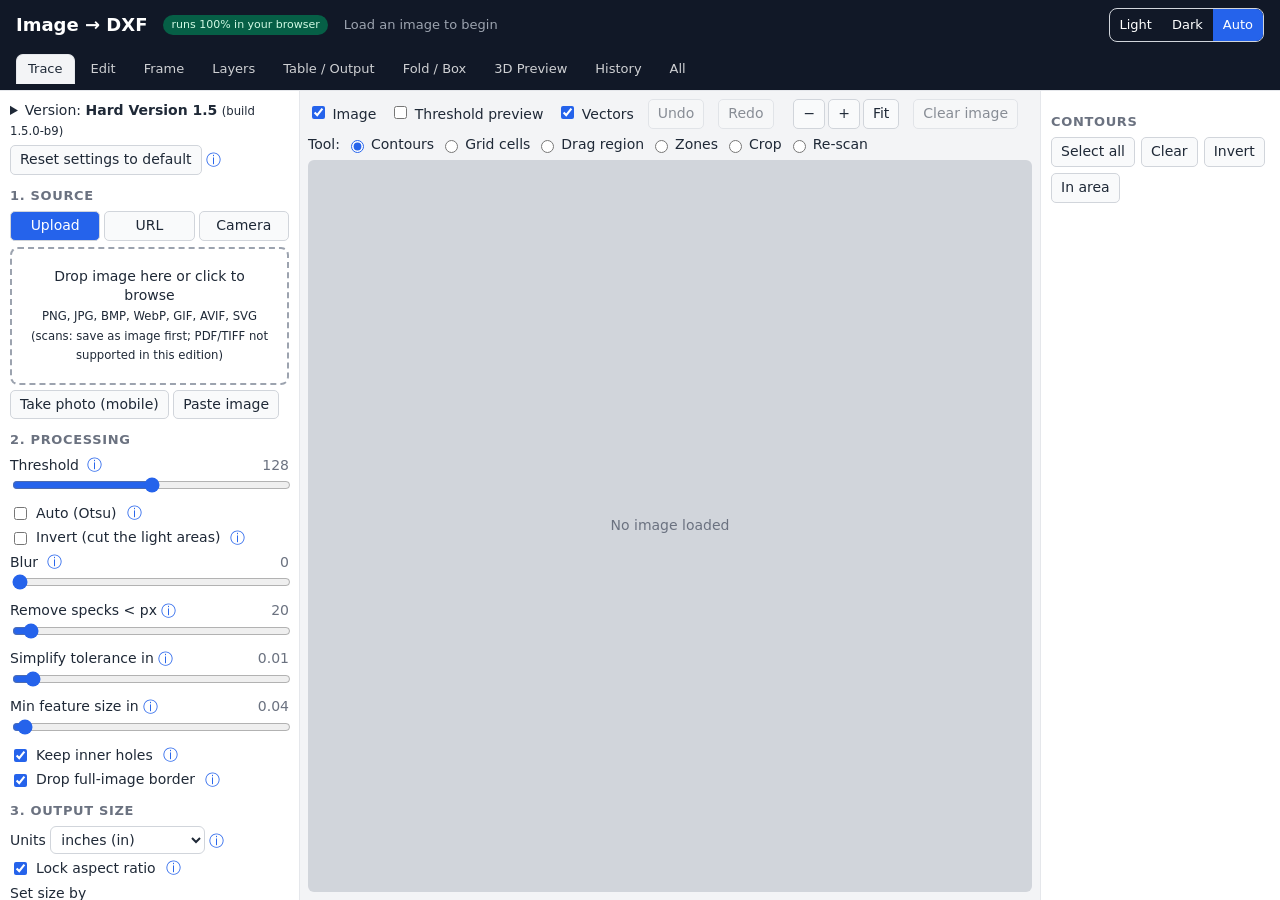
==== commit cbb2247c: "Hard Version 1.5: tabs, reset, help bubbles, DXF presets (TorchMate/R12), version + update check, ed" ====
--- a/docs/index.html
+++ b/docs/index.html
@@ -13,12 +13,26 @@
 <link rel="icon" type="image/png" sizes="192x192" href="icons/icon-192.png">
 <script>(function(){try{var t=localStorage.getItem('i2d-theme');if(t==='light'||t==='dark')document.documentElement.setAttribute('data-theme',t);}catch(e){}})();</script>
 <title>Image → DXF cut file (browser edition)</title>
-<link rel="stylesheet" href="style.css">
+<link rel="stylesheet" href="style.css?v=1.5.0-b9">
 </head><body>
 <header><h1>Image → DXF</h1><span class="badge" title="Nothing is uploaded: all processing happens in this browser tab.">runs 100% in your browser</span><span id="status" class="status" role="status" aria-live="polite">Load an image to begin</span>
-<div class="theme" id="themeSwitch" role="group" aria-label="Color theme"><button data-theme="light">Light</button><button data-theme="dark">Dark</button><button data-theme="auto" class="on">Auto</button></div></header>
+<div class="theme" id="themeSwitch" role="group" aria-label="Color theme"><button data-theme="light">Light</button><button data-theme="dark">Dark</button><button data-theme="auto" class="on">Auto</button></div>
+<nav id="tabBar" class="tabbar" role="tablist" aria-label="Sections"></nav></header>
+<div id="updBanner" class="updbanner" hidden><span id="updText">Update available</span> <button id="updReload">Reload</button> <button id="updLater">Later</button></div>
 <main>
 <aside id="panel">
+  <section id="s-reset">
+    <details id="verMenu"><summary>Version: <b id="verName">Hard Version 1.5</b> <small id="verBuild"></small></summary>
+      <div class="vermenu">
+        <div class="note" id="verInfo"></div>
+        <div class="row"><a id="toV1" href="v1/" class="btnlink">Switch to Hard Version 1</a></div>
+        <div class="row"><button id="updCheck" type="button">Check for updates</button> <small id="updNote"></small></div>
+        <label class="row"><input id="autoUpd" type="checkbox" data-keep> Auto-update (reload when a new build is published and no image is open)</label>
+        <div id="winUpd" hidden><label class="row"><input id="winAutoUpd" type="checkbox" data-keep> Windows app: install updates automatically at start-up</label>
+          <div class="row"><button id="winUpdGo" type="button">Download &amp; install update</button></div><div id="winUpdNote" class="note"></div></div>
+      </div></details>
+    <div class="row"><button id="resetDefaults" type="button" title="Restore every setting to its default (keeps the image)">Reset settings to default</button></div>
+  </section>
   <section id="s-src">
     <h2>1. Source</h2>
     <div class="tabs" id="srcTabs">
@@ -174,10 +188,92 @@
     <div class="row">Split: <select id="split"><option value="none">One file, one CUT layer</option><option value="layers">One file, layer per group</option><option value="files">Separate files (zip)</option></select></div>
     <div class="row">Group by: <select id="groupBy"><option value="contour">contour</option><option value="cell">area / cell</option></select>
       <label class="row"><input id="zero" type="checkbox"> origin to 0,0 per file</label></div>
+    <div class="row">DXF format <select id="dxfFmt" aria-label="DXF format"><option value="r2000" selected>Current: R2000, LWPOLYLINE</option><option value="torchmate">TorchMate-friendly (R12, closed POLYLINE, inches, one CUT layer)</option><option value="r12">R12 compatible (AC1009, POLYLINE)</option></select></div>
     <button id="download" class="primary" disabled>Download DXF</button>
     <button id="share" class="primary alt" hidden>Share / Save to Files…</button>
     <div id="exportNote" class="note"></div>
     <div id="dxfCheck" class="note strong" aria-live="polite"></div>
+  </section>
+  <section id="s-edit">
+    <h2>Edit contours</h2>
+    <p class="note">Pick an edit tool above the picture. Zoom with the buttons, the mouse wheel or a two-finger pinch; drag with the Pan tool (or the middle mouse button / two fingers) to move around. Edits feed the DXF directly. A re-trace (changing Processing settings) discards contour edits; drawn lines are kept.</p>
+    <div class="row"><label class="row"><input id="snapV" type="checkbox" checked> Snap to vertices</label><label class="row"><input id="snapG" type="checkbox"> Snap to grid</label>
+      <label>grid <input id="snapGs" type="number" class="n70 len" min="0.001" step="any" value="0.25" inputmode="decimal"> <span class="u">in</span></label></div>
+    <div class="row">Eraser removes <select id="eraseMode" aria-label="Eraser mode"><option value="cut">the whole cut</option><option value="seg">one segment (opens the cut)</option></select></div>
+    <div class="row"><label>Bridge width <input id="bridgeW" type="number" class="n70 len" min="0.001" step="any" value="0.125" inputmode="decimal"> <span class="u">in</span></label></div>
+    <div class="row"><button id="drawFinish" type="button">Finish line</button><button id="drawClose" type="button">Close shape</button><button id="drawCancel" type="button">Cancel</button></div>
+    <div class="row"><button id="undo2" type="button">Undo</button><button id="redo2" type="button">Redo</button><button id="recalcOrder" type="button">Recalculate cut order</button></div>
+    <div id="editNote" class="note" aria-live="polite"></div>
+  </section>
+  <section id="s-frame">
+    <h2>Frame</h2>
+    <label class="row"><input id="frOn" type="checkbox"> Add a frame around the artwork</label>
+    <div class="row">Shape <select id="frShape" aria-label="Frame shape"><option value="rect">rectangle</option><option value="round">rounded rectangle</option><option value="ellipse">circle / ellipse</option></select></div>
+    <div class="row" id="frRadRow"><label>Corner radius <input id="frRad" type="number" class="n70 len" min="0" step="any" value="0.5" inputmode="decimal"> <span class="u">in</span></label></div>
+    <label class="row"><input id="frCircle" type="checkbox"> Force a true circle (not an ellipse)</label>
+    <div class="row"><label>Offset from artwork <input id="frOff" type="number" class="n70 len" min="0" step="any" value="0.5" inputmode="decimal"> <span class="u">in</span></label></div>
+    <div class="row">Style <select id="frStyle" aria-label="Frame style"><option value="band">double outline: frame band / plate</option><option value="single">single outline</option></select></div>
+    <div class="row" id="frWRow"><label>Frame width <input id="frW" type="number" class="n70 len" min="0.001" step="any" value="0.5" inputmode="decimal"> <span class="u">in</span></label></div>
+    <h3>Bridges to the artwork</h3>
+    <label class="row"><input id="frBr" type="checkbox"> Connect the artwork to the frame with bridges</label>
+    <div class="row"><label>Per side <input id="frBrN" type="number" class="n50" min="1" max="10" step="1" value="1"></label>
+      <label>Width <input id="frBrW" type="number" class="n70 len" min="0.001" step="any" value="0.25" inputmode="decimal"> <span class="u">in</span></label></div>
+    <div class="row">Sides <label class="row"><input id="frBrT" type="checkbox" checked> top</label><label class="row"><input id="frBrB" type="checkbox" checked> bottom</label><label class="row"><input id="frBrL" type="checkbox" checked> left</label><label class="row"><input id="frBrR" type="checkbox" checked> right</label></div>
+    <div id="frNote" class="note" aria-live="polite"></div>
+  </section>
+  <section id="s-layers">
+    <h2>Layers (layered / stacked art)</h2>
+    <p class="note">Splits the picture into N brightness layers. Layer 1 is the base (largest area, everything darker than the lightest threshold); each next layer keeps only darker pixels. Stack the cut parts to build depth.</p>
+    <div class="row"><label>Layers <input id="lyN" type="number" class="n50" min="2" max="12" step="1" value="3"></label>
+      <label>Darkest <input id="lyLo" type="number" class="n50" min="0" max="255" value="60"></label> <label>Lightest <input id="lyHi" type="number" class="n50" min="0" max="255" value="200"></label></div>
+    <div class="row"><button id="lyAuto" type="button">Spread thresholds evenly</button> <small>thresholds: <span id="lyThr"></span></small></div>
+    <label class="row"><input id="lyBase" type="checkbox"> Add a solid base plate as layer 1</label>
+    <div class="row"><label>Plate margin <input id="lyMargin" type="number" class="n70 len" min="0" step="any" value="0.5" inputmode="decimal"> <span class="u">in</span></label></div>
+    <div class="row">Alignment <select id="lyAlign" aria-label="Alignment aids"><option value="none">none</option><option value="holes" selected>alignment holes (cut in every layer)</option><option value="marks">registration marks (REG layer, not cut)</option></select>
+      <label>Hole Ø <input id="lyHole" type="number" class="n70 len" min="0.01" step="any" value="0.25" inputmode="decimal"> <span class="u">in</span></label></div>
+    <div class="row"><label>Material thickness (3D) <input id="lyT" type="number" class="n70 len" min="0.001" step="any" value="0.125" inputmode="decimal"> <span class="u">in</span></label> <label>spacing <input id="lyGap" type="number" class="n70 len" min="0" step="any" value="0.05" inputmode="decimal"></label></div>
+    <div class="row">Export <select id="lyOut" aria-label="Layer export"><option value="zip">zip: one DXF per layer</option><option value="single">single DXF, layers LAYER_1…N</option><option value="both">both (zip incl. combined DXF)</option></select></div>
+    <div class="row"><button id="lyGo" type="button">Preview layers</button><button id="lyDl" type="button" class="primary">Download layers</button></div>
+    <svg id="lyPrev" class="lyprev" xmlns="http://www.w3.org/2000/svg"></svg>
+    <div id="lyNote" class="note" aria-live="polite"></div>
+  </section>
+  <section id="s-fold">
+    <h2>Fold / Box <small>(v1 of this feature)</small></h2>
+    <p class="note">Enter the box you want; the app works out the bend allowance, bend deduction and flat-pattern size, and recomputes everything live. Open-top box, cross layout, bend lines on the BEND layer (not cut).</p>
+    <div class="row">Dimensions are <select id="fdMode" aria-label="Dimension mode"><option value="outside" selected>outside</option><option value="inside">inside</option></select></div>
+    <div class="row sizerow"><label>Length L <input id="fdL" type="number" class="n70 len" min="0.01" step="any" value="6" inputmode="decimal"></label><label>Width W <input id="fdW" type="number" class="n70 len" min="0.01" step="any" value="4" inputmode="decimal"></label><label>Height H <input id="fdH" type="number" class="n70 len" min="0.01" step="any" value="2" inputmode="decimal"></label> <span class="u">in</span></div>
+    <div class="row"><label>Scale <input id="fdScale" type="number" class="n70" min="1" step="any" value="100"> %</label> <small>(applies to L, W, H)</small></div>
+    <div class="row">Material <select id="fdMat" aria-label="Material"><option value="steel" selected>mild steel</option><option value="alu">aluminium</option><option value="ss">stainless steel</option><option value="custom">custom</option></select>
+      <button id="fdSaveK" type="button" title="Store the K-factor below as this material's preset">Save K as preset</button></div>
+    <div class="row sizerow"><label>Thickness T <input id="fdT" type="number" class="n70 len" min="0.001" step="any" value="0.125" inputmode="decimal"></label><label>Inside radius R <input id="fdR" type="number" class="n70 len" min="0" step="any" value="0.125" inputmode="decimal"></label> <span class="u">in</span></div>
+    <div class="row sizerow"><label>K-factor <input id="fdK" type="number" class="n70" min="0" max="1" step="0.01" value="0.44"></label><label>Bend angle <input id="fdA" type="number" class="n70" min="1" max="180" step="any" value="90"> °</label></div>
+    <div class="row sizerow"><label>Corner relief Ø <input id="fdRel" type="number" class="n70 len" min="0" step="any" value="0" inputmode="decimal"></label> <small>0 = auto (radius T + R)</small>
+      <label>Kerf allowance <input id="fdKerf" type="number" class="n70 len" min="0" step="any" value="0" inputmode="decimal"></label> <span class="u">in</span></div>
+    <h3>Face images</h3>
+    <p class="note">Optional: an image per face is traced with the Processing settings and scaled to that face's flat size.</p>
+    <div class="row">Images become <select id="fdImgMode" aria-label="Face image mode"><option value="cut">cut-outs (dark shapes fall out)</option><option value="inv">inverted (light areas fall out)</option></select>
+      <label>margin <input id="fdMargin" type="number" class="n70 len" min="0" step="any" value="0.25" inputmode="decimal"></label></div>
+    <label class="row"><input id="fdMirror" type="checkbox" checked> Readable from the outside of the folded box (mirror in the flat)</label>
+    <div id="fdFaces" class="fdfaces"></div>
+    <div class="row"><button id="fdDl" type="button" class="primary">Download flat pattern DXF</button></div>
+    <div id="fdNote" class="note" aria-live="polite"></div>
+  </section>
+  <section id="s-3d">
+    <h2>3D Preview</h2>
+    <div class="row">Show <select id="v3Src" aria-label="3D source"><option value="fold">Fold / Box pattern</option><option value="layers">Layered stack</option></select></div>
+    <label>Fold <output id="o_v3Fold">100</output> %<input id="v3Fold" type="range" min="0" max="100" value="100"></label>
+    <div class="row"><button id="v3Play" type="button">▶ Animate fold</button><button id="v3Reset" type="button">Reset view</button></div>
+    <label class="row"><input id="v3Holes" type="checkbox" checked> Show cut-outs</label>
+    <p class="note">Drag to orbit, wheel or pinch to zoom. Lightweight built-in renderer (no downloads); loaded only when this tab is opened.</p>
+    <div id="v3Note" class="note"></div>
+  </section>
+  <section id="s-hist">
+    <h2>History</h2>
+    <p class="note" id="histWhere">Images you open are saved on this device with their settings.</p>
+    <div class="row"><button id="histSave" type="button">Save current now</button><button id="histClear" type="button">Clear all</button></div>
+    <div class="row"><label>Keep up to <input id="histCap" type="number" class="n50" min="5" max="500" step="1" value="40" data-keep></label> items / <input id="histMB" type="number" class="n50" min="10" max="2000" step="10" value="200" data-keep> MB</div>
+    <div id="histList" class="histlist"></div>
+    <div id="histNote" class="note" aria-live="polite"></div>
   </section>
 </aside>
 <section id="view">
@@ -185,7 +281,8 @@
     <label><input id="showImg" type="checkbox" checked> Image</label>
     <label><input id="showMask" type="checkbox"> Threshold preview</label>
     <label><input id="showVec" type="checkbox" checked> Vectors</label>
-    <button id="undoEdit" disabled title="Undo the last merge / re-scan">Undo</button>
+    <button id="undoEdit" disabled title="Undo the last merge / re-scan">Undo</button><button id="redoEdit" disabled title="Redo">Redo</button>
+    <span class="zoombtns"><button id="zOut" type="button" title="Zoom out" aria-label="Zoom out">−</button><button id="zIn" type="button" title="Zoom in" aria-label="Zoom in">+</button><button id="zFit" type="button" title="Fit the whole picture">Fit</button></span>
     <button id="clearImg" disabled title="Remove the image and reset contours, selection, grid, zones and crop">Clear image</button>
     <span id="info" class="note"></span>
   </div>
@@ -196,17 +293,31 @@
     <label><input type="radio" name="tool" value="zone"> Zones</label>
     <label><input type="radio" name="tool" value="crop"> Crop</label>
     <label><input type="radio" name="tool" value="rescan"> Re-scan</label></div>
+  <div class="row tools" id="editRow">Edit:
+    <label><input type="radio" name="tool" value="e-select"> Select</label>
+    <label><input type="radio" name="tool" value="e-pan"> Pan</label>
+    <label><input type="radio" name="tool" value="e-erase"> Eraser</label>
+    <label><input type="radio" name="tool" value="e-draw"> Draw line</label>
+    <label><input type="radio" name="tool" value="e-move"> Move vertex</label>
+    <label><input type="radio" name="tool" value="e-straight"> Straighten</label>
+    <label><input type="radio" name="tool" value="e-bridge"> Connect / bridge</label>
+    <label><input type="radio" name="tool" value="e-split"> Split</label></div>
   <div id="stage"><svg id="svg" xmlns="http://www.w3.org/2000/svg"></svg><div id="empty">No image loaded</div></div>
 </section>
+<section id="foldView" class="sideview"><div class="toolbar"><b>Flat pattern</b> <span id="fdInfo" class="note"></span></div><div class="fdwrap"><svg id="fdSvg" xmlns="http://www.w3.org/2000/svg"></svg></div><div id="fdMath" class="fdmath"></div></section>
+<section id="view3d" class="sideview"><canvas id="c3d"></canvas></section>
 <aside id="listPanel">
   <h2>Contours <small id="selCount"></small></h2>
   <div class="row"><button id="selAll">Select all</button><button id="selNone">Clear</button><button id="selInv">Invert</button><button id="selArea" title="Select contours whose bounding box touches the area of interest">In area</button></div>
   <ul id="list"></ul>
 </aside>
 </main>
-<script src="js/theme.js"></script>
-<script src="js/polygon-clipping.umd.min.js"></script>
-<script src="js/trace.js"></script>
-<script src="js/dxf.js"></script>
-<script src="js/app.js"></script>
+<script src="js/theme.js?v=1.5.0-b9"></script>
+<script src="js/polygon-clipping.umd.min.js?v=1.5.0-b9"></script>
+<script src="js/trace.js?v=1.5.0-b9"></script>
+<script src="js/dxf.js?v=1.5.0-b9"></script>
+<script src="js/app.js?v=1.5.0-b9"></script>
+<script src="js/version.js?v=1.5.0-b9"></script>
+<script src="js/v15.js?v=1.5.0-b9"></script>
+<script src="js/fold.js?v=1.5.0-b9"></script>
 </body></html>
--- a/docs/style.css
+++ b/docs/style.css
@@ -185,3 +185,47 @@
 .tbllbl{fill:var(--tab);font-weight:700;font-family:sans-serif;pointer-events:none;paint-order:stroke;stroke:var(--lbl-halo);stroke-width:4px;stroke-linejoin:round}
 .tblpark{fill:var(--accent);stroke:#fff;stroke-width:1.5;vector-effect:non-scaling-stroke;pointer-events:none}
 #s-table select,#s-merge select{max-width:100%}
+/* ---- Hard Version 1.5 ---- */
+.tabhide{display:none!important}
+.tabbar{flex-basis:100%;display:flex;gap:4px;overflow-x:auto;scrollbar-width:thin;-webkit-overflow-scrolling:touch;margin:2px 0 -2px}
+.tabbar button{flex:none;background:transparent;color:var(--header-fg);border:1px solid transparent;border-radius:7px 7px 0 0;padding:5px 11px;font-size:13px;opacity:.8}
+.tabbar button:hover{opacity:1;background:rgba(255,255,255,.08)}
+.tabbar button.on{background:var(--bg);color:var(--fg);opacity:1;border-color:var(--border);border-bottom-color:var(--bg)}
+.updbanner{display:flex;gap:8px;align-items:center;flex-wrap:wrap;background:#fef3c7;color:#78350f;padding:6px 16px;border-bottom:1px solid #f59e0b}
+:root[data-theme=dark] .updbanner{background:#422006;color:#fde68a}
+@media (prefers-color-scheme:dark){:root:not([data-theme=light]) .updbanner{background:#422006;color:#fde68a}}
+.vermenu summary{cursor:pointer;font-weight:600}.vermenu summary small{font-weight:400;color:var(--muted)}
+.vermenu{border:1px solid var(--border);border-radius:8px;padding:6px 8px;margin:6px 0}
+button.hlp{border:0;background:transparent;color:var(--accent);padding:0 4px;min-height:0;font-size:15px;line-height:1;cursor:pointer;vertical-align:middle}
+.bubble{position:absolute;z-index:100;background:var(--panel);color:var(--fg);border:1px solid var(--field-border);border-radius:8px;padding:8px 10px;font-size:13px;line-height:1.4;box-shadow:0 6px 24px rgba(0,0,0,.25)}
+.sideview{grid-column:2;grid-row:1;overflow:auto;padding:8px;display:flex;flex-direction:column;min-height:0}
+.fdwrap{flex:1;min-height:260px;background:var(--canvas);border-radius:6px;display:flex}
+#fdSvg{width:100%;height:100%;min-height:260px}
+.fdcut{fill:rgba(37,99,235,.10);stroke:var(--fg)}.fdimg{fill:var(--canvas);stroke:var(--zone)}.fdbend{stroke:var(--tab)}.fdlab{fill:var(--muted);font-family:sans-serif}
+.fdmath{font-size:13px;background:var(--panel);border:1px solid var(--border);border-radius:6px;padding:4px 12px;margin-top:8px}.fdmath ol{padding-left:20px;margin:4px 0}.fdmath li{margin:3px 0}
+.fdface{display:flex;gap:6px;align-items:center;flex-wrap:wrap;margin:4px 0}.fdface>span{min-width:96px}.filebtn{border:1px solid var(--field-border);background:var(--btn);border-radius:5px;padding:3px 9px;cursor:pointer}
+#view3d canvas{flex:1;width:100%;min-height:320px;border-radius:6px;background:var(--canvas)}
+.lyprev,#lyPrev{width:100%;height:200px;background:var(--canvas);border-radius:6px;border:1px solid var(--border)}
+.histlist{display:flex;flex-direction:column;gap:6px;margin-top:6px}
+.hitem{display:flex;gap:8px;border:1px solid var(--border);border-radius:8px;padding:6px;align-items:flex-start}.hitem.cur{border-color:var(--accent)}
+.hitem img,.hitem .noimg{width:64px;height:64px;object-fit:contain;background:var(--canvas);border-radius:4px;flex:none;display:flex;align-items:center;justify-content:center}
+.hmeta{display:flex;flex-direction:column;min-width:0}.hmeta b{overflow:hidden;text-overflow:ellipsis;white-space:nowrap}.hmeta small{color:var(--muted)}
+.zoombtns{display:inline-flex;gap:3px;margin-left:auto}
+.frame{fill:none;stroke:var(--zone);stroke-width:2px;vector-effect:non-scaling-stroke;stroke-dasharray:6 3}
+.frbr{fill:var(--zone-fill);stroke:var(--zone);stroke-width:1px;vector-effect:non-scaling-stroke}
+.eline{fill:none;stroke:var(--tab);stroke-width:2px;vector-effect:non-scaling-stroke}.eline.hl{stroke-width:4px}
+.edrag{fill:none;stroke:var(--crop);stroke-width:2px;vector-effect:non-scaling-stroke}
+.draft{fill:none;stroke:var(--crop);stroke-width:2px;stroke-dasharray:5 3;vector-effect:non-scaling-stroke}
+.vtx{fill:var(--panel);stroke:var(--crop);stroke-width:1.5px;vector-effect:non-scaling-stroke}.vtx.pick{fill:var(--crop)}
+body[data-tab=edit] #svg{cursor:crosshair}
+@media (max-width:820px){
+  .tabbar button{min-height:44px;min-width:44px;font-size:15px;padding:6px 12px}
+  #s-src{order:1}#view,#foldView,#view3d{order:2}#s-edit,#s-frame,#s-layers,#s-fold,#s-3d,#s-hist{order:3}#s-proc{order:4}#s-size{order:5}#s-crop{order:6}#s-rescan{order:7}#s-merge{order:8}
+  #s-grid{order:9}#s-zones{order:10}#listPanel{order:11}#s-cut{order:12}#s-table{order:13}#s-exp{order:14}#s-reset{order:20}
+  #foldView,#view3d{padding:8px 10px;overflow:visible}
+  #view3d canvas{height:60vh}
+  button.hlp{min-height:44px;min-width:44px;margin:-6px -6px;padding:0;font-size:18px}
+  .zoombtns button,.fdface button{min-width:44px}
+}
+@media (max-width:820px){.row>button.hlp{flex:none}}
+#dxfFmt,#lyOut,#fdImgMode,#v3Src{min-width:0;max-width:100%;flex:1 1 12em}
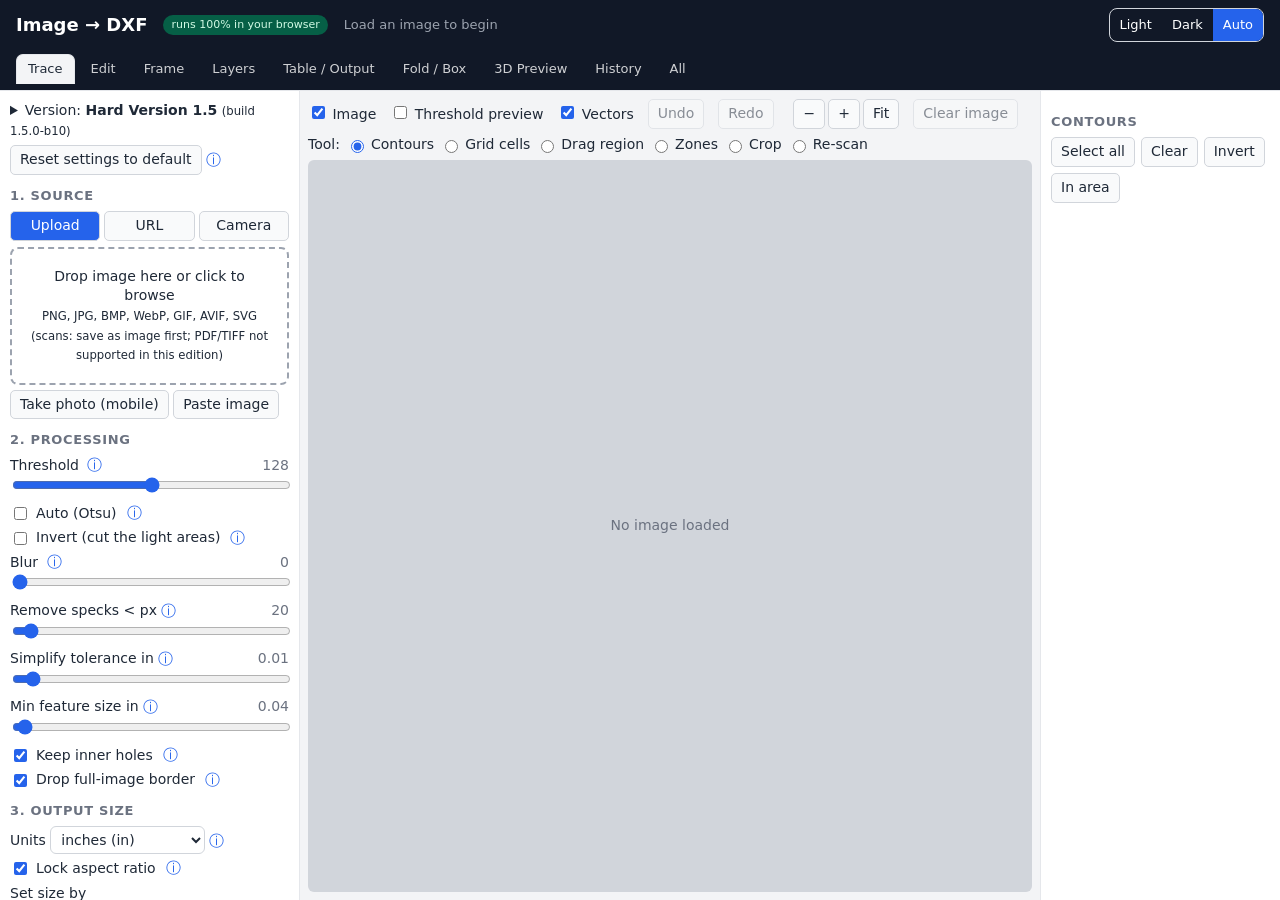
==== commit 6f227985: "Desktop app: serve /v1/ (Hard Version 1) from web/; test" ====
--- a/docs/index.html
+++ b/docs/index.html
@@ -13,7 +13,7 @@
 <link rel="icon" type="image/png" sizes="192x192" href="icons/icon-192.png">
 <script>(function(){try{var t=localStorage.getItem('i2d-theme');if(t==='light'||t==='dark')document.documentElement.setAttribute('data-theme',t);}catch(e){}})();</script>
 <title>Image → DXF cut file (browser edition)</title>
-<link rel="stylesheet" href="style.css?v=1.5.0-b9">
+<link rel="stylesheet" href="style.css?v=1.5.0-b10">
 </head><body>
 <header><h1>Image → DXF</h1><span class="badge" title="Nothing is uploaded: all processing happens in this browser tab.">runs 100% in your browser</span><span id="status" class="status" role="status" aria-live="polite">Load an image to begin</span>
 <div class="theme" id="themeSwitch" role="group" aria-label="Color theme"><button data-theme="light">Light</button><button data-theme="dark">Dark</button><button data-theme="auto" class="on">Auto</button></div>
@@ -312,12 +312,12 @@
   <ul id="list"></ul>
 </aside>
 </main>
-<script src="js/theme.js?v=1.5.0-b9"></script>
-<script src="js/polygon-clipping.umd.min.js?v=1.5.0-b9"></script>
-<script src="js/trace.js?v=1.5.0-b9"></script>
-<script src="js/dxf.js?v=1.5.0-b9"></script>
-<script src="js/app.js?v=1.5.0-b9"></script>
-<script src="js/version.js?v=1.5.0-b9"></script>
-<script src="js/v15.js?v=1.5.0-b9"></script>
-<script src="js/fold.js?v=1.5.0-b9"></script>
+<script src="js/theme.js?v=1.5.0-b10"></script>
+<script src="js/polygon-clipping.umd.min.js?v=1.5.0-b10"></script>
+<script src="js/trace.js?v=1.5.0-b10"></script>
+<script src="js/dxf.js?v=1.5.0-b10"></script>
+<script src="js/app.js?v=1.5.0-b10"></script>
+<script src="js/version.js?v=1.5.0-b10"></script>
+<script src="js/v15.js?v=1.5.0-b10"></script>
+<script src="js/fold.js?v=1.5.0-b10"></script>
 </body></html>
